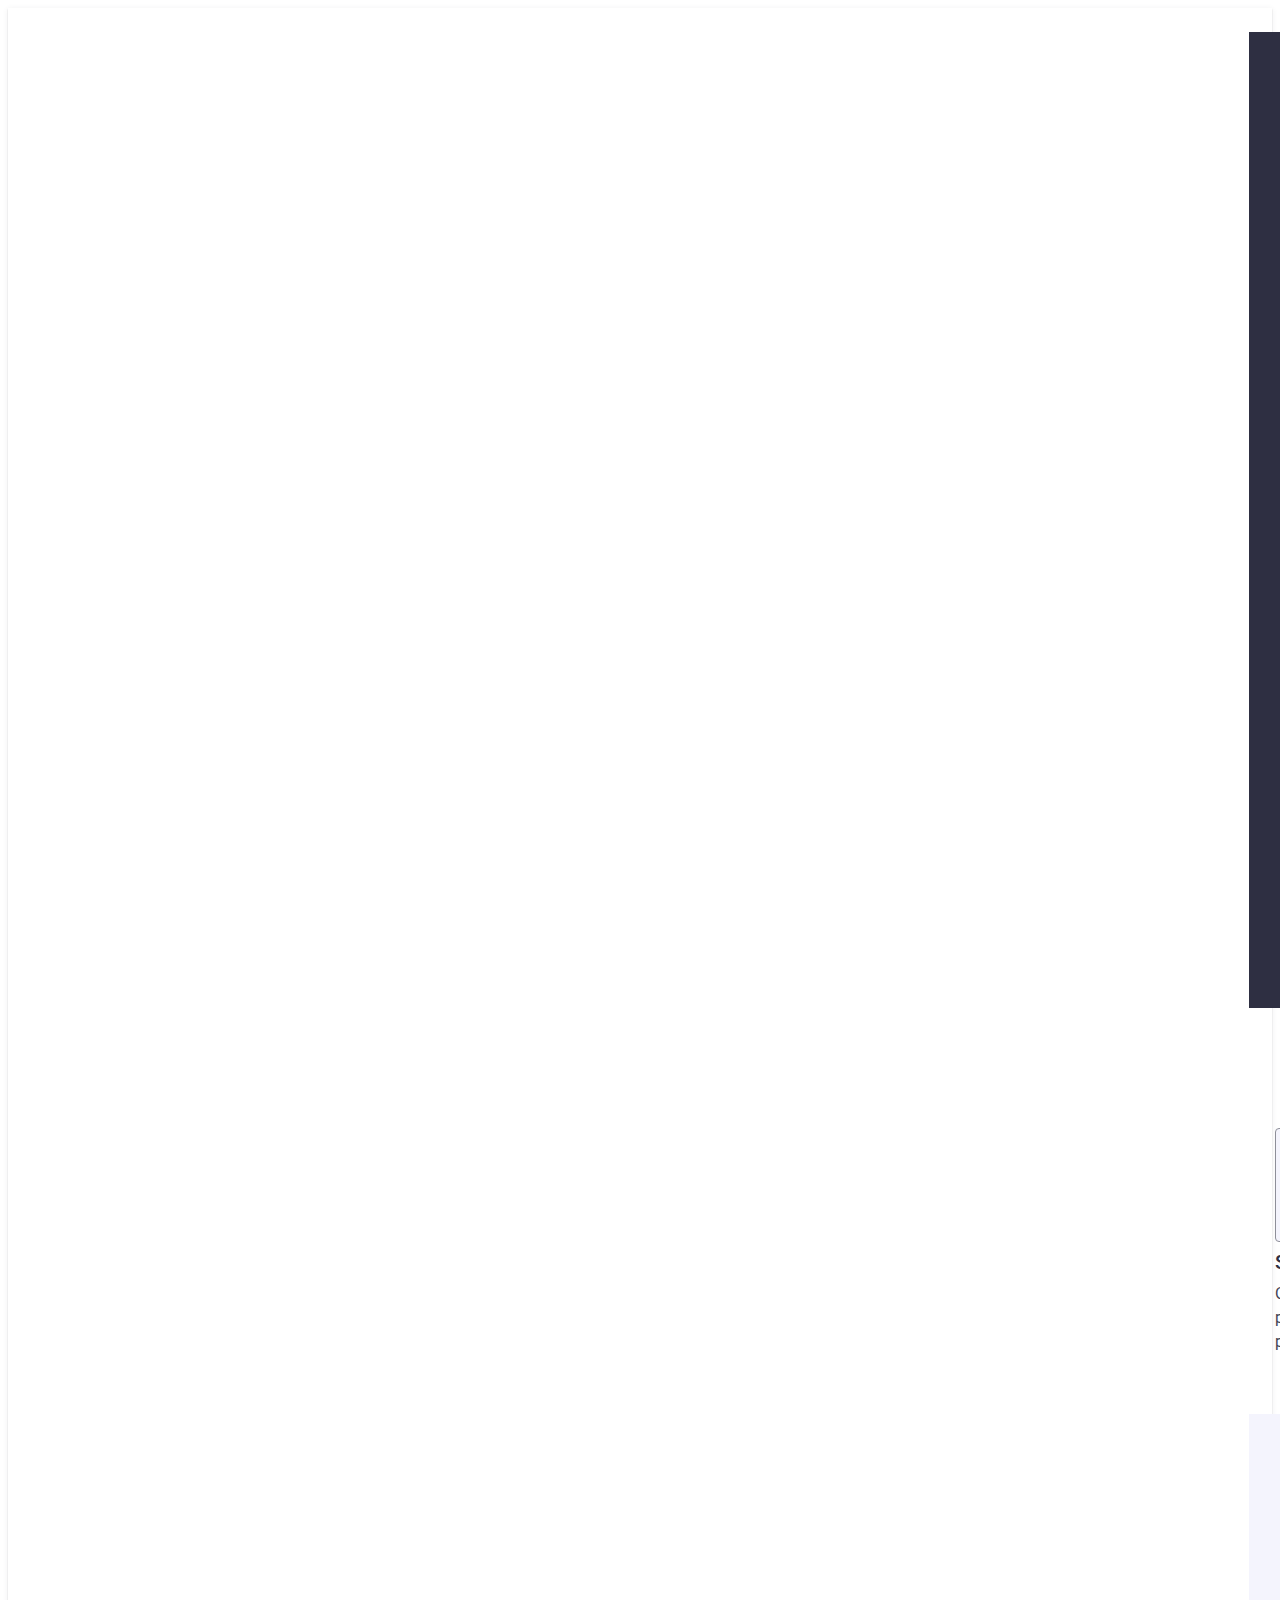
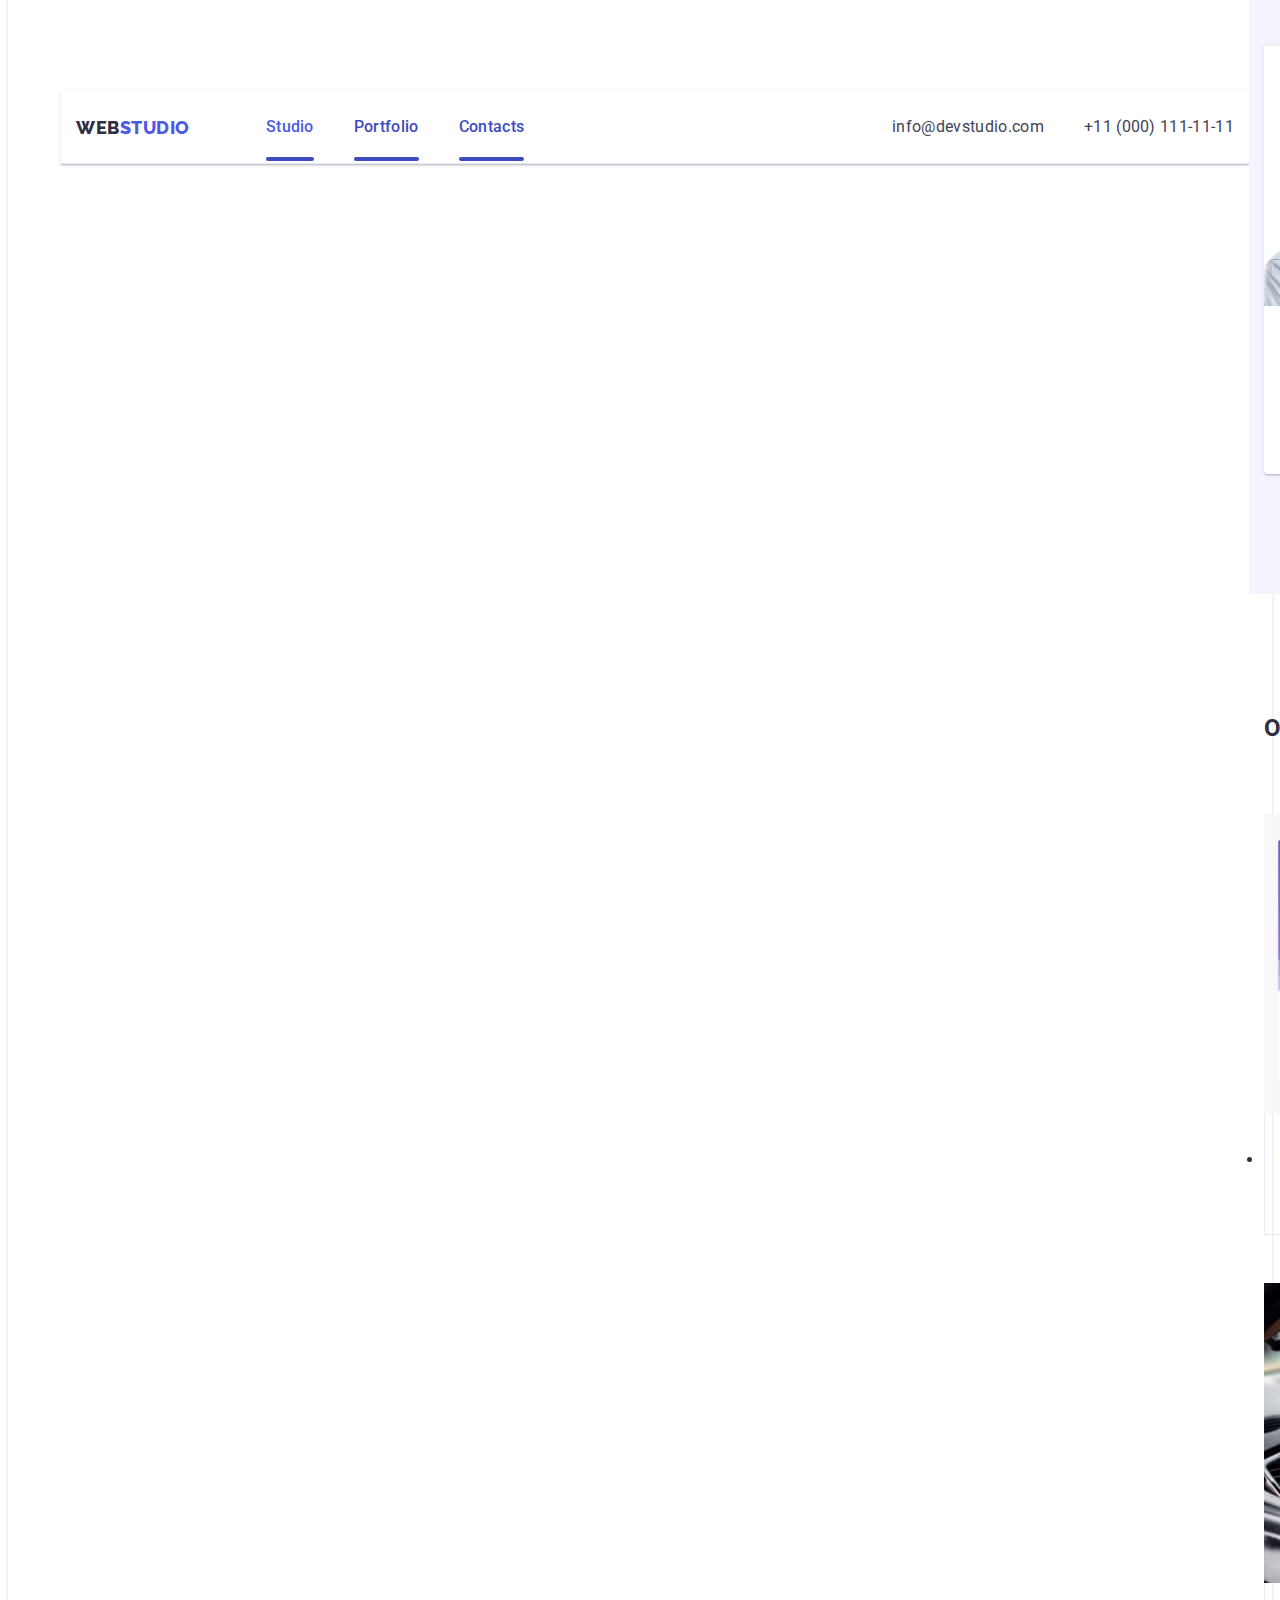
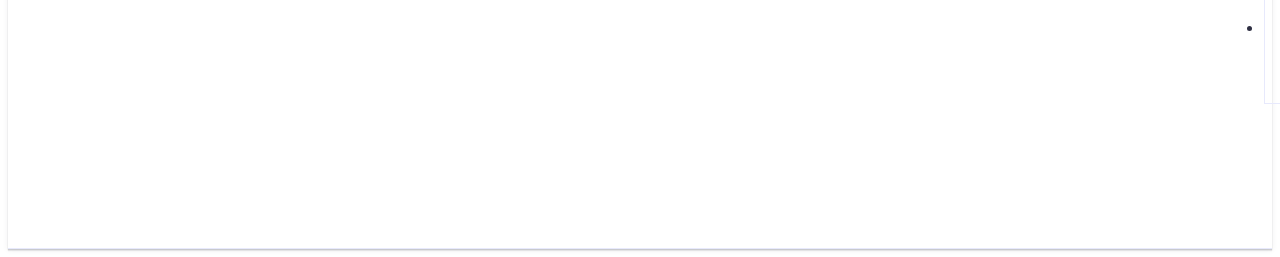
==== index.html @ 3243ede1 "hk" ====
<!-- @format -->

<!DOCTYPE html>
<html lang="en">
  <head>
    <meta charset="UTF-8" />
    <meta http-equiv="X-UA-Compatible" content="IE=edge" />
    <meta name="viewport" content="width=<device-width>, initial-scale=1.0" />
    <link rel="stylesheet" href="https://cdnjs.cloudflare.com/ajax/libs/modern-normalize/2.0.0/modern-normalize.min.css" integrity="sha512-4xo8blKMVCiXpTaLzQSLSw3KFOVPWhm/TRtuPVc4WG6kUgjH6J03IBuG7JZPkcWMxJ5huwaBpOpnwYElP/m6wg==" crossorigin="anonymous" referrerpolicy="no-referrer" />
    <link rel="stylesheet" href="./css/styles.css" />
    <title>WEBSTUDIO</title>
    <link rel="preconnect" href="https://fonts.googleapis.com" />
    <link rel="preconnect" href="https://fonts.gstatic.com" crossorigin />
    <link
      href="https://fonts.googleapis.com/css2?family=Raleway:wght@100;200;300;400;500;600;700;800;900&family=Roboto:wght@100;300;400;500;700;900&display=swap"
      rel="stylesheet"
    />
  </head>
  <body>
    <!-- header -->
    <header class="header">
      <div class="container header-container">
    <!-- header -->
    <header class="header">
      <div class="container header-container">
        <!--header list -->
        <nav class="header-navigation">
          <a class="logo link" href="./index.html">Web<span class="logo-web">Studio</span></a>
          <ul class="header-list list">
            <li class="header-list-point">
              <a class="header-link link current" href="./index.html">Studio</a>
            </li>
            <li>
              <a class="header-link link" href="./portfolio.html">Portfolio</a>
            </li>
            <li><a class="header-link link" href="">Contacts</a></li>
          </ul>
        </nav>
      <address class="header-adress">
        <ul class="header-address-list">
          <li><a class="header-contact-link link" href="mailto:info@devstudio.com">info@devstudio.com</a>
          </li>
          <li>
            <a class="header-contact-link link" href="tel:+110001111111"> +11 (000) 111-11-11 </a>
          </li>
        </ul>
      </address>
      </div>
    </header>

    <!-- main -->
    <main>
      <!--section title-->
      <section class="main-title">
        <div class="container">
          <h1 class="main-title-text">Effective Solutions for Your Business</h1>
          <button class="main-btn" type="button">Order Service</button>
        </div>
      </section>

      <!--section features-->
      <section class="features">
        <div class="container">
          <h2 class="visually-hidden">Features</h2>
          <ul class="features-list list">
            <li>
              <div class="feature-block">
                <svg class="feature-icon" width="64" height="64">
                  <use href="./images/icons.svg#icon-antenna"></use>
                </svg>
              </div>
              <h3 class="features-title">Strategy</h3>
              <p class="features-text">
                Our goal is to identify the business problem to walk away with
                the perfect and creative solution.
              </p>
            </li>
            <li>
              <div class="feature-block">
                <svg class="feature-icon" width="64" height="64">
                  <use href="./images/icons.svg#icon-clock"></use>
                </svg>
              </div>
              <h3 class="features-title">Punctuality</h3>
              <p class="features-text">
                Bring the key message to the brand's audience for the best price
                within the shortest possible time.
              </p>
            </li>
            <li>
              <div class="feature-block">
                <svg class="feature-icon" width="64" height="64">
                  <use href="./images/icons.svg#icon-diagram"></use>
                </svg>
              </div>
              <h3 class="features-title">Diligence</h3>
              <p class="features-text">
                Research and confirm brands that present the strongest digital
                growth opportunities and minimize risk.
              </p>
            </li>
            <li>
              <div class="feature-block">
                <svg class="feature-icon" width="64" height="64">
                  <use href="./images/icons.svg#icon-astronaut"></use>
                </svg>
              </div>
              <h3 class="features-title">Technologies</h3>
              <p class="features-text">
                Design practice focused on digital experiences. We bring forth a
                deep passion for problem-solving.
              </p>
            </li>
          </ul>
        </div>
      </section>

      <!--section team-->
      <section class="team">
        <div class="container">
          <h2 class="team-main-title">Our Team</h2>
          <ul class="team-list list">
            <li class="team-block">
              <img
                class="team-foto"
                src="./images/ourteam/markguerrero.jpg"
                alt="Mark Guerrero"
                width="264"
              />
              <div class="team-item">
                <h3 class="team-titel">Mark Guerrero</h3>
                <p class="team-text">Product Designer</p>
                <ul class="soc-list list">
                  <li class="soc-item ">
                    <a href="" class="soc-link link">
                      <svg class="soc-icon" width="16" height="16">
                        <use href="./images/icons.svg#icon-instagram"></use>
                      </svg>
                    </a>
                  </li>
                  <li class="soc-item ">
                    <a href="" class="soc-link link">
                      <svg class="soc-icon" width="16" height="16">
                        <use href="./images/icons.svg#icon-twitter"></use>
                      </svg>
                    </a>
                  </li>
                  <li class="soc-item ">
                    <a href="" class="soc-link link">
                      <svg class="soc-icon" width="16" height="16">
                        <use href="./images/icons.svg#icon-facebook"></use>
                      </svg>
                    </a>
                  </li>
                  <li class="soc-item ">
                    <a href="" class="soc-link link">
                      <svg class="soc-icon" width="16" height="16">
                        <use href="./images/icons.svg#icon-linkedin"></use>
                      </svg>
                    </a>
                  </li>
                </ul>
              </div>
            </li>
            <li class="team-block">
              <img
                class="team-foto"
                src="./images/ourteam/tomford.jpg"
                alt="Tom Ford"
                width="264"
              />
              <div class="team-item">
                <h3 class="team-titel">Tom Ford</h3>
                <p class="team-text">Frontend Developer</p>
                <ul class="soc-list list">
                  <li class="soc-item transition">
                    <a href="" class="soc-link link">
                      <svg class="soc-icon" width="16" height="16">
                        <use href="./images/icons.svg#icon-instagram"></use>
                      </svg>
                    </a>
                  </li>
                  <li class="soc-item transition">
                    <a href="" class="soc-link link">
                      <svg class="soc-icon" width="16" height="16">
                        <use href="./images/icons.svg#icon-twitter"></use>
                      </svg>
                    </a>
                  </li>
                  <li class="soc-item transition">
                    <a href="" class="soc-link link">
                      <svg class="soc-icon" width="16" height="16">
                        <use href="./images/icons.svg#icon-facebook"></use>
                      </svg>
                    </a>
                  </li>
                  <li class="soc-item transition">
                    <a href="" class="soc-link link">
                      <svg class="soc-icon" width="16" height="16">
                        <use href="./images/icons.svg#icon-linkedin"></use>
                      </svg>
                    </a>
                  </li>
                </ul>
              </div>
            </li>
            <li class="team-block">
              <img
                class="team-foto"
                src="./images/ourteam/camilagarcia.jpg"
                alt="Camila Garcia"
                width="264"
              />
              <div class="team-item">
                <h3 class="team-titel">Camila Garcia</h3>
                <p class="team-text">Marketing</p>
                <ul class="soc-list list">
                  <li class="soc-item transition">
                    <a href="" class="soc-link link">
                      <svg class="soc-icon" width="16" height="16">
                        <use href="./images/icons.svg#icon-instagram"></use>
                      </svg>
                    </a>
                  </li>
                  <li class="soc-item transition">
                    <a href="" class="soc-link link">
                      <svg class="soc-icon" width="16" height="16">
                        <use href="./images/icons.svg#icon-twitter"></use>
                      </svg>
                    </a>
                  </li>
                  <li class="soc-item transition">
                    <a href="" class="soc-link link">
                      <svg class="soc-icon" width="16" height="16">
                        <use href="./images/icons.svg#icon-facebook"></use>
                      </svg>
                    </a>
                  </li>
                  <li class="soc-item transition">
                    <a href="" class="soc-link link">
                      <svg class="soc-icon" width="16" height="16">
                        <use href="./images/icons.svg#icon-linkedin"></use>
                      </svg>
                    </a>
                  </li>
                </ul>
              </div>
            </li>
            <li class="team-block">
              <img
                class="team-foto"
                src="./images/ourteam/danielwilson.jpg"
                alt="Daniel Wilson"
                width="264"
              />
              <div class="team-item">
                <h3 class="team-titel">Daniel Wilson</h3>
                <p class="team-text">UI Designer</p>
                <ul class="soc-list list">
                  <li class="soc-item transition">
                    <a href="" class="soc-link link">
                      <svg class="soc-icon" width="16" height="16">
                        <use href="./images/icons.svg#icon-instagram"></use>
                      </svg>
                    </a>
                  </li>
                  <li class="soc-item transition">
                    <a href="" class="soc-link link">
                      <svg class="soc-icon" width="16" height="16">
                        <use href="./images/icons.svg#icon-twitter"></use>
                      </svg>
                    </a>
                  </li>
                  <li class="soc-item transition">
                    <a href="" class="soc-link link">
                      <svg class="soc-icon" width="16" height="16">
                        <use href="./images/icons.svg#icon-facebook"></use>
                      </svg>
                    </a>
                  </li>
                  <li class="soc-item transition">
                    <a href="" class="soc-link link">
                      <svg class="soc-icon" width="16" height="16">
                        <use href="./images/icons.svg#icon-linkedin"></use>
                      </svg>
                    </a>
                  </li>
                </ul>
              </div>
            </li>
          </ul>
        </div>
      </section>

      <!-- section portfolio -->
      <section class="portfolio">
        <div class="container">
          <h2 class="portfolio-main-title">Our Portfolio</h2>
          <ul class="portfolio-list">
            <li class="portfolio-list-point">
              <div class="portfolio-img-container">
                <img
                  class="portfolio-foto"
                  src="./images/portfolio/bankingapp.jpg"
                  alt="Bankingapp"
                  width="360"
                >
              </div>
              <div class="portfolio-container">             
                <h3 class="portfolio-titel">Banking App</h3>
                <p class="portfolio-text">App</p>
              </div>
            </li>
            <li class="portfolio-list-point">
              <img
                class="portfolio-foto"
                src="./images/portfolio/cashlesspayment.jpg"
                alt="Cashlesspayment"
                width="360"
              >
              <div class="portfolio-container">
                <h3 class="portfolio-titel">Cashless Payment</h3>
                <p class="portfolio-text">Marketing</p>
              </div>
            </li>
            <li class="portfolio-list-point">
              <img
                class="portfolio-foto"
                src="./images/portfolio/meditaionapp.jpg"
                alt="Meditaionapp"
                width="360"
              >
              <div class="portfolio-container">
                <h3 class="portfolio-titel">Meditation App</h3>
                <p class="portfolio-text">App</p>
              </div>
            </li>
            <li class="portfolio-list-point">
              <img
                class="portfolio-foto"
                src="./images/portfolio/taxiservice.jpg"
                alt="Taxiservice"
                width="360"
              >
              <div class="portfolio-container">
                <h3 class="portfolio-titel">Taxi Service</h3>
                <p class="portfolio-text">Marketing</p>
              </div>
            </li>
            <li class="portfolio-list-point">
              <img
                class="portfolio-foto"
                src="./images/portfolio/screenillustrations.jpg"
                alt="Screenillustrations"
                width="360"
              >
              <div class="portfolio-container">
                <h3 class="portfolio-titel">Screen Illustrations</h3>
                <p class="portfolio-text">Design</p>
              </div>
            </li>
            <li class="portfolio-list-point">
              <img
                class="portfolio-foto"
                src="./images/portfolio/onlinecourses.jpg"
                alt="Onlinecourses"
                width="360"
              >
              <div class="portfolio-container">
                <h3 class="portfolio-titel">Online Courses</h3>
                <p class="portfolio-text">Marketing</p>
              </div> 
            </li>
          </ul>
        </div>
      </section>
    </main>

    <!-- footer-->
    <footer class="footer">
      <div class="container footer-container-list">
        <div class="footer-container-logo">
         <a class="footer-logo link" href="./index.html"> Web<span class="logo-web-footer">Studio</span> </a>
          <p class="footer-text">
            Increase the flow of customers and sales for your business with
            digital marketing & growth solutions.
          </p>
        </div>
        <div class="footer-container-social">
          <p class="footer-soc-text">Social media</p>
          <ul class="footer-soc-list list">
            <li class="soc-item ">
              <a href="" class="footer-soc-link link">
                <svg class="soc-icon" width="24" height="24">
                  <use href="./images/icons.svg#icon-instagram"></use>
                </svg>
              </a>
            </li>
            <li class="soc-item ">
              <a href="" class="footer-soc-link link">
                <svg class="soc-icon" width="24" height="24">
                  <use href="./images/icons.svg#icon-twitter"></use>
                </svg>
              </a>
            </li>
            <li class="soc-item ">
              <a href="" class="footer-soc-link link">
                <svg class="soc-icon" width="24" height="24">
                  <use href="./images/icons.svg#icon-facebook"></use>
                </svg>
              </a>
            </li>
            <li class="soc-item ">
              <a href="" class="footer-soc-link link">
                <svg class="soc-icon" width="24" height="24">
                  <use href="./images/icons.svg#icon-linkedin"></use>
                </svg>
              </a>
            </li>
          </ul>
        </div>
      </div>
    </footer>
  </body>
</html>
---- css/styles.css ----
/** @format */

:root {
  --primary-brand-color: #4d5ae5;
  --dark-color: #2e2f42;
  --success-color: #31d0aa;
  --text-color: #434455;
  --subtle-text-color: #8e8f99;
  --accent-color: #e7e9fc;
  --light-color: #f4f4fd;
  --white-color: #ffffff;
  --pressed-state-color: #404bbf;
  --bg-gradient: linear-gradient(rgba(46, 47, 66, 0.7), rgba(46, 47, 66, 0.7));
  --footer-icon-gradient: linear-gradient(
    90deg,
    rgba(255, 255, 255, 0.1) 50%,
    rgba(255, 255, 255, 0.1) 100%
  );
}

/*
* {
  margin: 0;
  padding: 0;
  list-style: none;
  box-sizing: border-box;
}
*/

p,
h1,
h2,
h3,
h4,
h5,
h6 {
  margin: 0;
}

ul,
ol {
  margin: 0;
  padding-left: 0;
}

body {
  font-family: "Roboto", sans-serif;
  font-size: 16px;
  letter-spacing: 0.02em;
  color: var(--dark-color);
  background-color: var(--white-color);
}

.img {
  display: block;
  max-width: 100%;
  height: auto;
}

/*_________________________ visually-hidden _________*/

.visually-hidden {
  position: absolute;
  width: 1px;
  height: 1px;
  margin: -1px;
  border: 0;
  padding: 0;

  white-space: nowrap;
  clip-path: inset(100%);
  clip: rect(0 0 0 0);
  overflow: hidden;
}

/* _______________________ HEADER __________________________*/

.header {
  padding-top: 24px;
  padding-bottom: 24px;
  border-bottom: 1px solid var(--accent-color);
  box-shadow:0px 2px 1px rgba(46, 47, 66, 0.08), 0px 1px 1px rgba(46, 47, 66, 0.16), 0px 1px 6px rgba(46, 47, 66, 0.08); 
}

.header-container {
  display: flex;
  align-items: center;
}

.container {
  width: 1158px;
  padding-left: 15px;
  padding-right: 15px;
  margin: 0 auto;
}

.header-navigation {
  display: flex;
  align-items: center;
  margin-right: auto;
}

.header-list {
  display: flex;
  gap: 40px;
}

.header-list-point {
  position: relative; 
  color: #404bbf; 

}

.logo,
.logo-web {
  font-family: "Raleway", sans-serif;
  font-weight: 800;
  font-size: 18px;
  line-height: 1.33;
  letter-spacing: 0.03em;
  text-transform: uppercase;
  color: var(--dark-color);
}

.logo {
  margin-right: 76px;
}

.logo-web {
  color: var(--primary-brand-color);
}

.list {
  list-style: none;
}

.link {
  text-decoration: none;
}

.header-link {
  font-weight: 500;
  font-size: 16px;
  line-height: 1.5;
  cursor: pointer;
  letter-spacing: 0.02em;
  color: var(--dark-color);
  padding: 24px 0 24px;

  position: relative;
  color: #404bbf;
  transition: color 250ms cubic-bezier(0.4, 0, 0.2, 1);
}

.header-link::after {
  content: '';
  width: 100%;
  position: absolute;
  left: 0;
  bottom: -1px;
  height: 4px;
  background-color: #404bbf;
  border-radius: 2px;
}

.current {
  color: var(--primary-brand-color);
}

.header-link:hover,
.header-link:focus {
  color: #404bbf;
}

.header-adress {
  font-style: normal;
}

.header-address-list{
  list-style-type:none;
  display: flex;
  gap: 40px;
}

.header-contact-link {
  font-size: 16px;
  line-height: 1.5;
  letter-spacing: 0.02em;
  color: #434455;
  transition: color 250ms cubic-bezier(0.4, 0, 0.2, 1);
}

.header-contact-link:hover,
.header-contact-link:focus {
  color: #404bbf;
}

.header-mail {
  margin-right: 40px;
}

/* _______________________ MAIN __________________________*/
/*___________title______________*/
.main-title {
  padding-top: 188px;
  padding-bottom: 188px;
  background-color: var(--dark-color);
  background-image: var(--bg-gradient), url(../img/people_office_bg.jpg);
  background-repeat: no-repeat;
  background-position: center;
  background-size: cover;
  max-width: 1440px;
  height: 600px;
  margin: 0 auto;
  background-image: linear-gradient(rgba(46, 47, 66, 0.7), rgba(46, 47, 66, 0.7)), url(../images/img-name.jpeg);
}
/*
.main-title-items {
  text-align: center;
}
*/
.main-title-text {
  font-weight: 700;
  font-size: 56px;
  line-height: 1.07;
  text-align: center;
  letter-spacing: 0.02em;
  color: var(--white-color);
  margin: 0 auto;
  margin-bottom: 48px;
  width: 496px;
}

.main-btn {
  font-family: "Roboto";
  font-style: normal;
  font-weight: 500;
  font-size: 16px;
  line-height: calc(19 / 16);
  letter-spacing: 0.04em;
  color: var(--white-color);
  background-color: var(--primary-brand-color);
  /*width: 169px;
  height: 56px;
  */
  border: 1px solid var(--primary-brand-color);
  border-radius: 4px;
  cursor: pointer;
  box-shadow: 0px 4px 4px rgba(0, 0, 0, 0.15);
  text-align: center;
  padding-top: 16px;
  padding-bottom: 16px;
  padding-left: 32px;
  padding-right: 32px;
  display: block;
  margin: 0 auto;
  transition: background-color 250ms cubic-bezier(0.4, 0, 0.2, 1);
}

.main-btn:hover,
.main-btn:focus,
.main-btn:active {
  background-color: var(--pressed-state-color);
  border: 1px solid var(--pressed-state-color);
}

/*___________section features ______________*/

.features {
  padding-top: 120px;
  padding-bottom: 60px;
}

.features-list {
  display: flex;
  justify-content: center;
  align-items: center;
  gap: 24px;
}

.feature-block {
  width: 264px;
  height: 112px;
  background-color: var(--light-color);
  border-radius: 4px;
  margin-bottom: 8px;
  display: flex;
  justify-content: center;
  align-items: center;
  border: 1px solid #8e8f99;
}

.feature-icon {
  fill: var(--dark-color);
}

.test-icon {
  margin-top: 24px;
  margin-bottom: 100px;
}

.features-title {
  font-weight: 500;
  font-size: 20px;
  line-height: 1.2;
  letter-spacing: 0.02em;
  margin-bottom: 8px;
}

.features-text {
  line-height: 1.5;
  color: var(--text-color);
  max-width: 264px;
}

/*___________section whatwedo______________*/

.whatwedo {
  padding-top: 60px;
  padding-bottom: 120px;
}

.whatwedo-item {
  width: 360px;
  background: linear-gradient(
      0deg,
      rgba(77, 90, 229, 0.1),
      rgba(77, 90, 229, 0.1)
    ),
    url(2225.jpg);
  border: 1px solid var(--accent-color);
}

.whatwedo-list {
  display: flex;
  gap: 24px;
}

.whatwedo-titel {
  font-weight: 700;
  font-size: 36px;
  line-height: 1.11;
  text-align: center;
  letter-spacing: 0.02em;
  text-transform: capitalize;
  margin-bottom: 72px;
}
.whatwedo-foto {
  display: block;
  width: 360px;
  background-size: cover;
}

/*___________section team______________*/

.team {
  background-color: var(--light-color);
  padding-top: 120px;
  padding-bottom: 120px;
}

.team-list {
  display: flex;
  gap: 24px;
}

.team-main-title {
  font-weight: 700;
  font-size: 36px;
  line-height: 1.11;
  text-align: center;
  letter-spacing: 0.02em;
  text-transform: capitalize;
  margin-bottom: 72px;
}

.team-block {
  width: 264px;
  background: var(--white-color);
  box-shadow: 0px 1px 6px rgba(46, 47, 66, 0.08),
    0px 1px 1px rgba(46, 47, 66, 0.16), 0px 2px 1px rgba(46, 47, 66, 0.08);
  border-radius: 0px 0px 4px 4px;
}

.team-foto {
  display: block;
}

.team-item {
  padding-top: 32px;
  padding-bottom: 32px;
}

.team-titel {
  font-weight: 500;
  font-size: 20px;
  line-height: 1.2;
  text-align: center;
  letter-spacing: 0.02em;
  margin-bottom: 8px;
}

.team-text {
  line-height: 1.5;
  text-align: center;
  color: var(--text-color);
  margin-bottom: 8px;
}

.soc-list,
.footer-soc-list {
  display: flex;
  justify-content: center;
  gap: 24px;
}

.soc-item {
  width: 40px;
  height: 40px;
  transition: background-color 250ms cubic-bezier(0.4, 0, 0.2, 1);
}

.soc-link {
  width: 100%;
  height: 100%;
  background-color: var(--primary-brand-color);
  border-radius: 50%;
  display: flex;
  justify-content: center;
  align-items: center;
}

.footer-soc-link {
  width: 100%;
  height: 100%;
  background-color: #4d5ae5;
  border-radius: 50%;
  display: flex;
  justify-content: center;
  align-items: center;
}

.soc-link:hover,
.soc-link:focus {
  background-color: var(--pressed-state-color);
}

.soc-icon {
  fill: var(--light-color);
}

/*___________section customers ______________*/

.customers {
  padding-top: 130px;
  padding-bottom: 120px;
}

.customers-titel {
  font-weight: 700;
  font-size: 36px;
  line-height: 1.11;
  text-align: center;
  letter-spacing: 0.02em;
  margin-bottom: 72px;
}

.customers-list {
  display: flex;
  justify-content: center;
  gap: 24px;
}

.customers-block {
  width: 168px;
  height: 88px;
  border-radius: 4px;
  display: flex;
  justify-content: center;
  align-items: center;
}

.customers-link {
  width: 100%;
  height: 100%;
  border: 1px solid currentColor;
  border-radius: 4px;
  color: var(--subtle-text-color);
  display: flex;
  justify-content: center;
  align-items: center;
}

.customers-icon {
  fill: currentColor;
}

.customers-link:hover,
.customers-link:focus {
  border-color: var(--pressed-state-color);
  color: var(--pressed-state-color);
}

/* _______________________ FOOTER __________________________*/

.footer {
  background-color: var(--dark-color);
  padding-top: 100px;
  padding-bottom: 100px;
}
.footer-container-list {
  display: flex;
  align-items: baseline;
  margin-right: 120px;
  gap: 120px;
}

.footer-container-logo {
  margin-right: 120px;
}

.footer-logo {
  font-family: "Raleway", sans-serif;
  font-weight: 800;
  font-size: 18px;
  line-height: calc(21 / 18);
  letter-spacing: 0.03em;
  text-transform: uppercase;
  color: var(--light-color);
}

.footer-text {
  line-height: 1.5;
  color: var(--accent-color);
  max-width: 264px;
  margin-top: 16px;
}

.footer-soc-text {
  color: var(--white-color);
  font-weight: 500;
  line-height: 1.5;
  margin-bottom: 16px;
}
.footer-soc-list {
  gap: 16px;
}

.footer-soc-link {
  background: var(--footer-icon-gradient);
}

.footer-soc-link:hover,
.footer-soc-link:focus {
  background-color: #4d5ae5;
}

/*______________________________________PORTFOLIO_______________________*/

/*___________section buttons______________*/

.btn-list {
  display: flex;
  justify-content: center;
  gap: 24px;
  margin-bottom: 72px;
}

.portfolio-btn {
  font-family: "Roboto", sans-serif;
  font-style: normal;
  font-weight: 500;
  font-size: 16px;
  line-height: 1.5;
  text-align: center;
  letter-spacing: 0.04em;
  color: var(--primary-brand-color);
  background-color: var(--light-color);
  border: 1px solid var(--accent-color);
  border-radius: 4px;
  cursor: pointer;
  padding-top: 12px;
  padding-bottom: 12px;
  padding-left: 24px;
  padding-right: 24px;
}

.portfolio-btn:hover,
.portfolio-btn:focus,
.portfolio-btn:active {
  background-color: var(--pressed-state-color);
  color: var(--white-color);
  border: 1px solid var(--pressed-state-color);
  box-shadow: 0px 3px 1px rgba(0, 0, 0, 0.1), 0px 2px 1px rgba(0, 0, 0, 0.08),
    0px 2px 2px rgba(0, 0, 0, 0.12);
}

/*___________ section portfolio ______________*/
.portfolio {
  padding: 120px 0 120px 0;
}

.portfolio-main-title{
  margin-bottom: 72px;
}

.portfolio-list {
  display: flex;
  flex-wrap: wrap;
  column-gap: 24px;
  row-gap: 48px;
}

.portfolio-list-point:hover {
 box-shadow:0px 1px 6px rgba(46, 47, 66, 0.08), 0px 1px 1px rgba(46, 47, 66, 0.16), 0px 2px 1px rgba(46, 47, 66, 0.08);
}

.portfolio-list-point {
  width: calc((100% - 48px) / 3);
  transition: box-shadow 250ms cubic-bezier(0.4, 0, 0.2, 1); 
}

.portfolio-container {
  padding: 32px 16px;
  border: 1px solid #e7e9fc;
  border-top: none;
}

.portfolio-foto {
  display: block;
}

.portfolio-item {
  border: 1px solid var(--accent-color);
  padding-top: 32px;
  padding-bottom: 32px;
  padding-left: 16px;
  padding-right: 16px;
  border-top: 0;
}

.portfolio-titel {
  font-weight: 500;
  font-size: 20px;
  line-height: 1.2;
  letter-spacing: 0.02em;
  margin-bottom: 8px;
}

.portfolio-text {
  line-height: 1.5;
  color: var(--text-color);
} 

.portfolio-text:hover {
transform: translateY(0%);
}

.portfolio-img-container {
  position: relative; 
  overflow: hidden; 
}


/*_________________________ visually-hidden _________*/

.visually-hidden {
  position: absolute;
  width: 1px;
  height: 1px;
  margin: -1px;
  border: 0;
  padding: 0;

  white-space: nowrap;
  clip-path: inset(100%);
  clip: rect(0 0 0 0);
  overflow: hidden;
}
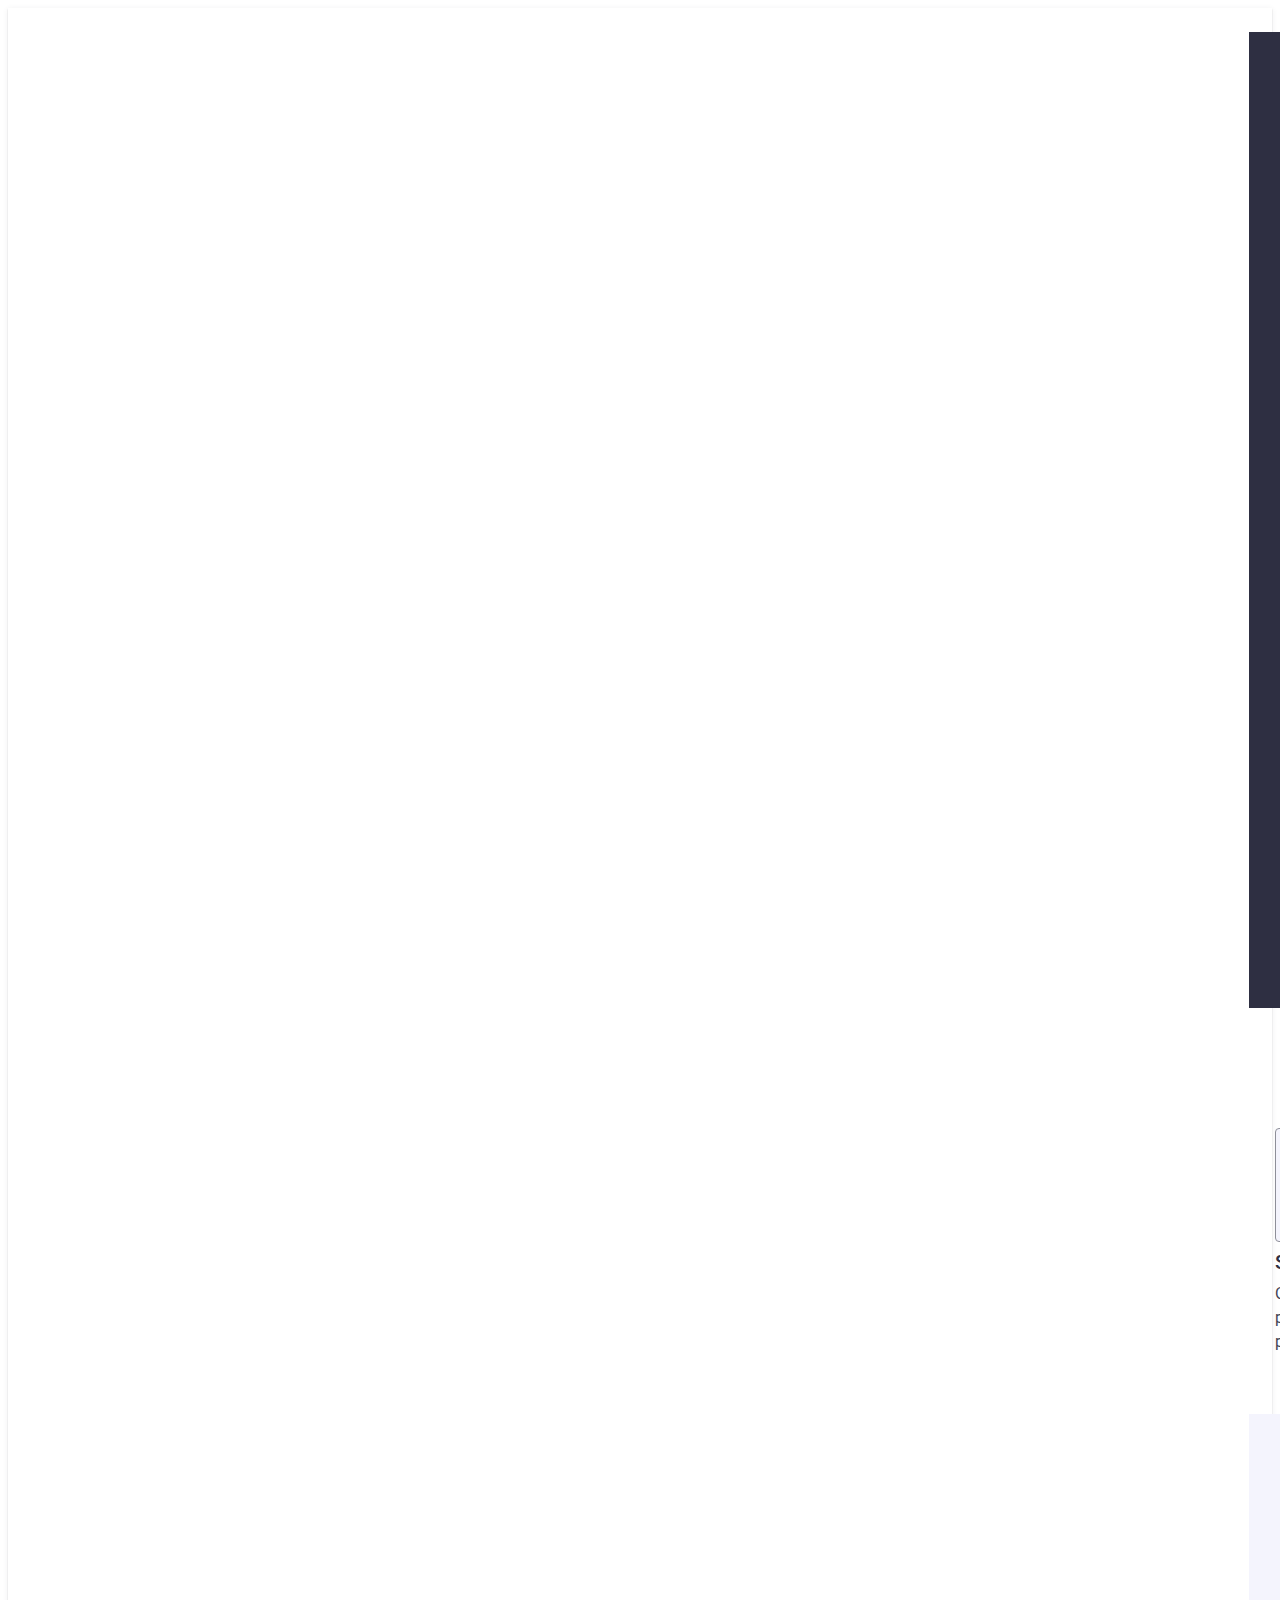
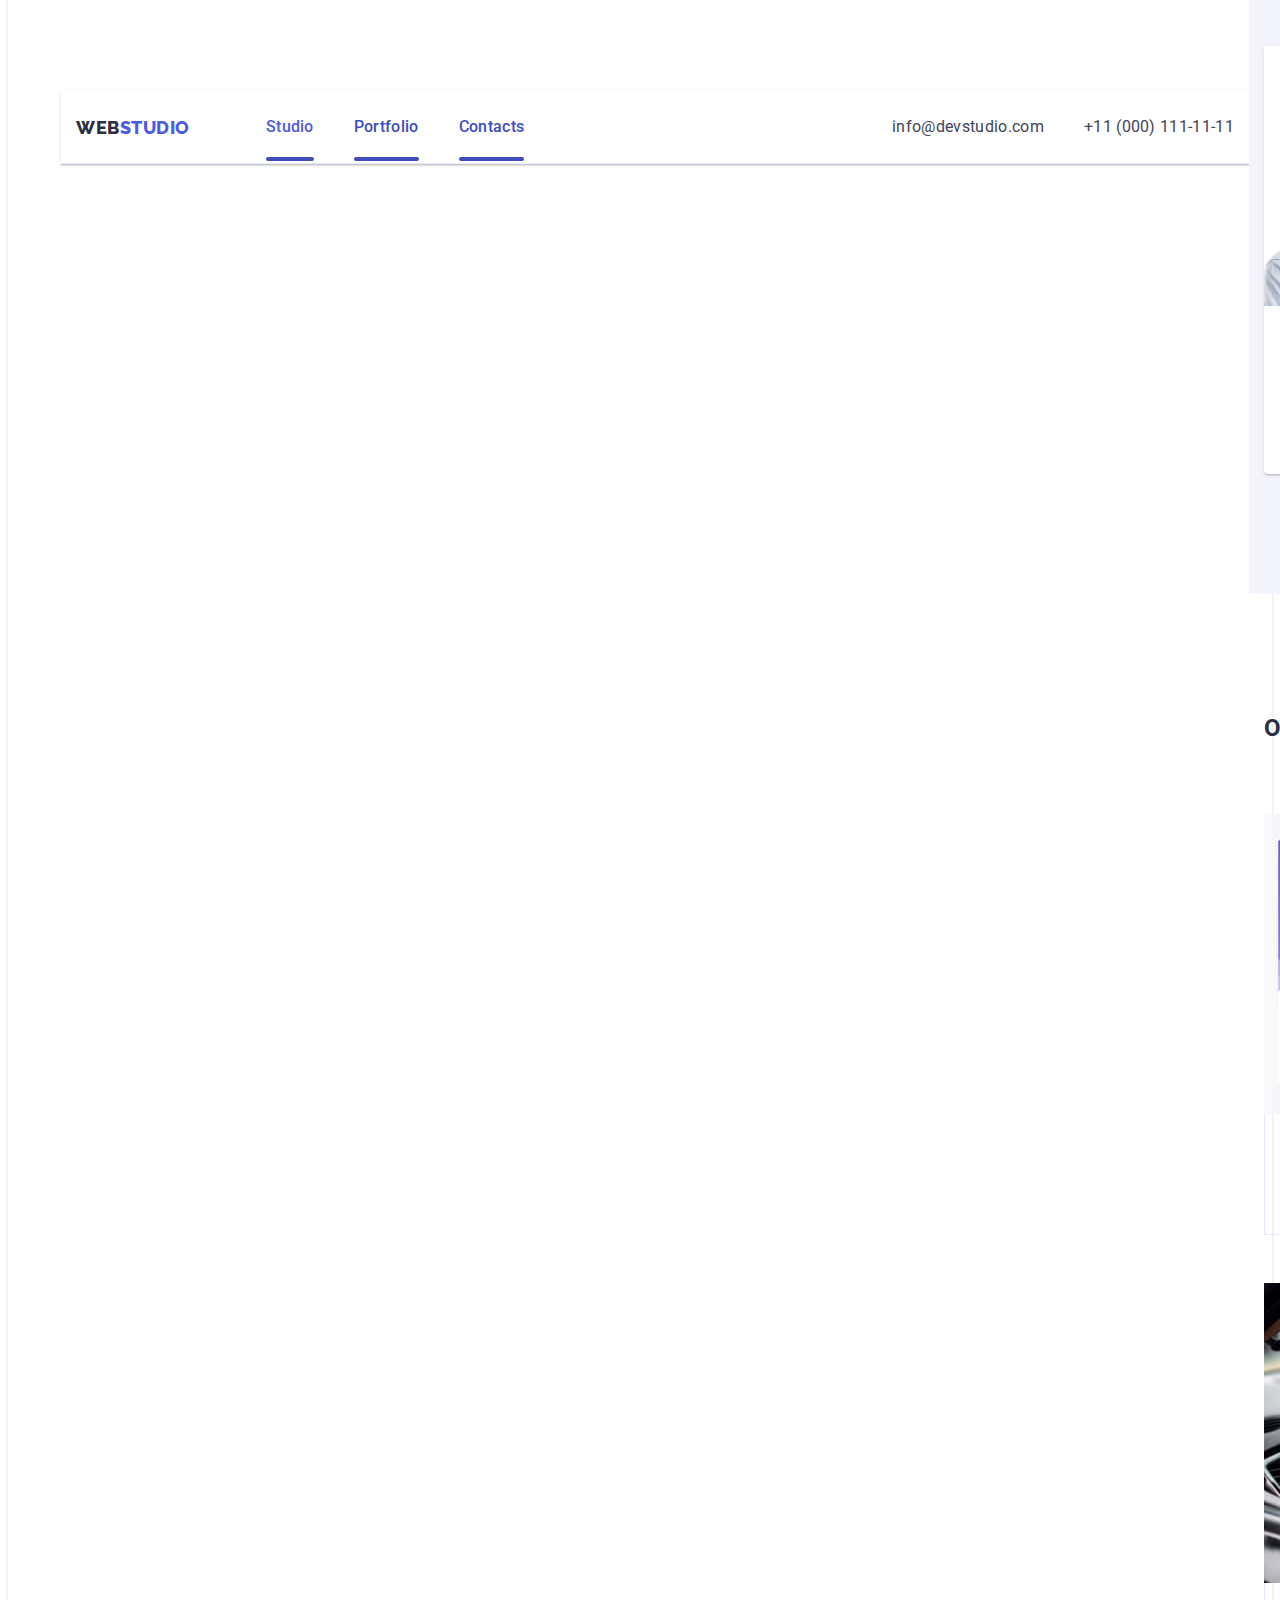
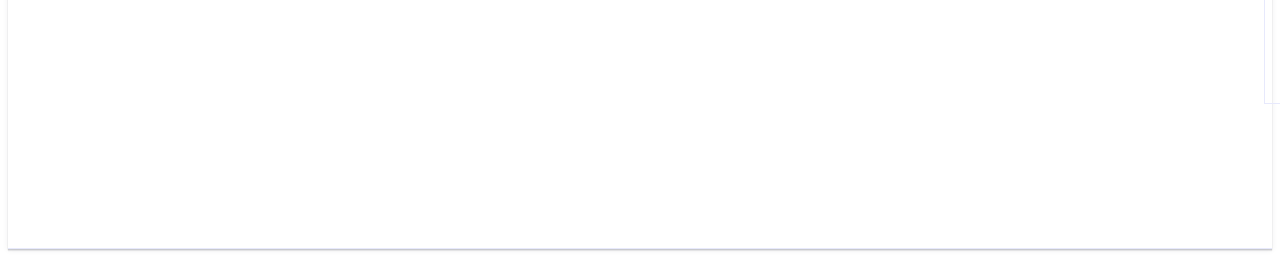
==== commit 9ce497f3: "vvyds" ====
--- a/index.html
+++ b/index.html
@@ -63,7 +63,7 @@
         <div class="container">
           <h2 class="visually-hidden">Features</h2>
           <ul class="features-list list">
-            <li>
+            <li  class="features-list-point">
               <div class="feature-block">
                 <svg class="feature-icon" width="64" height="64">
                   <use href="./images/icons.svg#icon-antenna"></use>
@@ -75,7 +75,7 @@
                 the perfect and creative solution.
               </p>
             </li>
-            <li>
+            <li  class="features-list-point">
               <div class="feature-block">
                 <svg class="feature-icon" width="64" height="64">
                   <use href="./images/icons.svg#icon-clock"></use>
@@ -87,7 +87,7 @@
                 within the shortest possible time.
               </p>
             </li>
-            <li>
+            <li  class="features-list-point">
               <div class="feature-block">
                 <svg class="feature-icon" width="64" height="64">
                   <use href="./images/icons.svg#icon-diagram"></use>
@@ -99,7 +99,7 @@
                 growth opportunities and minimize risk.
               </p>
             </li>
-            <li>
+            <li  class="features-list-point">
               <div class="feature-block">
                 <svg class="feature-icon" width="64" height="64">
                   <use href="./images/icons.svg#icon-astronaut"></use>
--- a/css/styles.css
+++ b/css/styles.css
@@ -547,12 +547,12 @@
 }
 
 .footer-soc-link {
-  background: var(--footer-icon-gradient);
+  background-color: #4d5ae5;
 }
 
 .footer-soc-link:hover,
 .footer-soc-link:focus {
-  background-color: #4d5ae5;
+  background-color: #31d0aa;
 }
 
 /*______________________________________PORTFOLIO_______________________*/
@@ -618,6 +618,7 @@
 .portfolio-list-point {
   width: calc((100% - 48px) / 3);
   transition: box-shadow 250ms cubic-bezier(0.4, 0, 0.2, 1); 
+  list-style-type: none;
 }
 
 .portfolio-container {
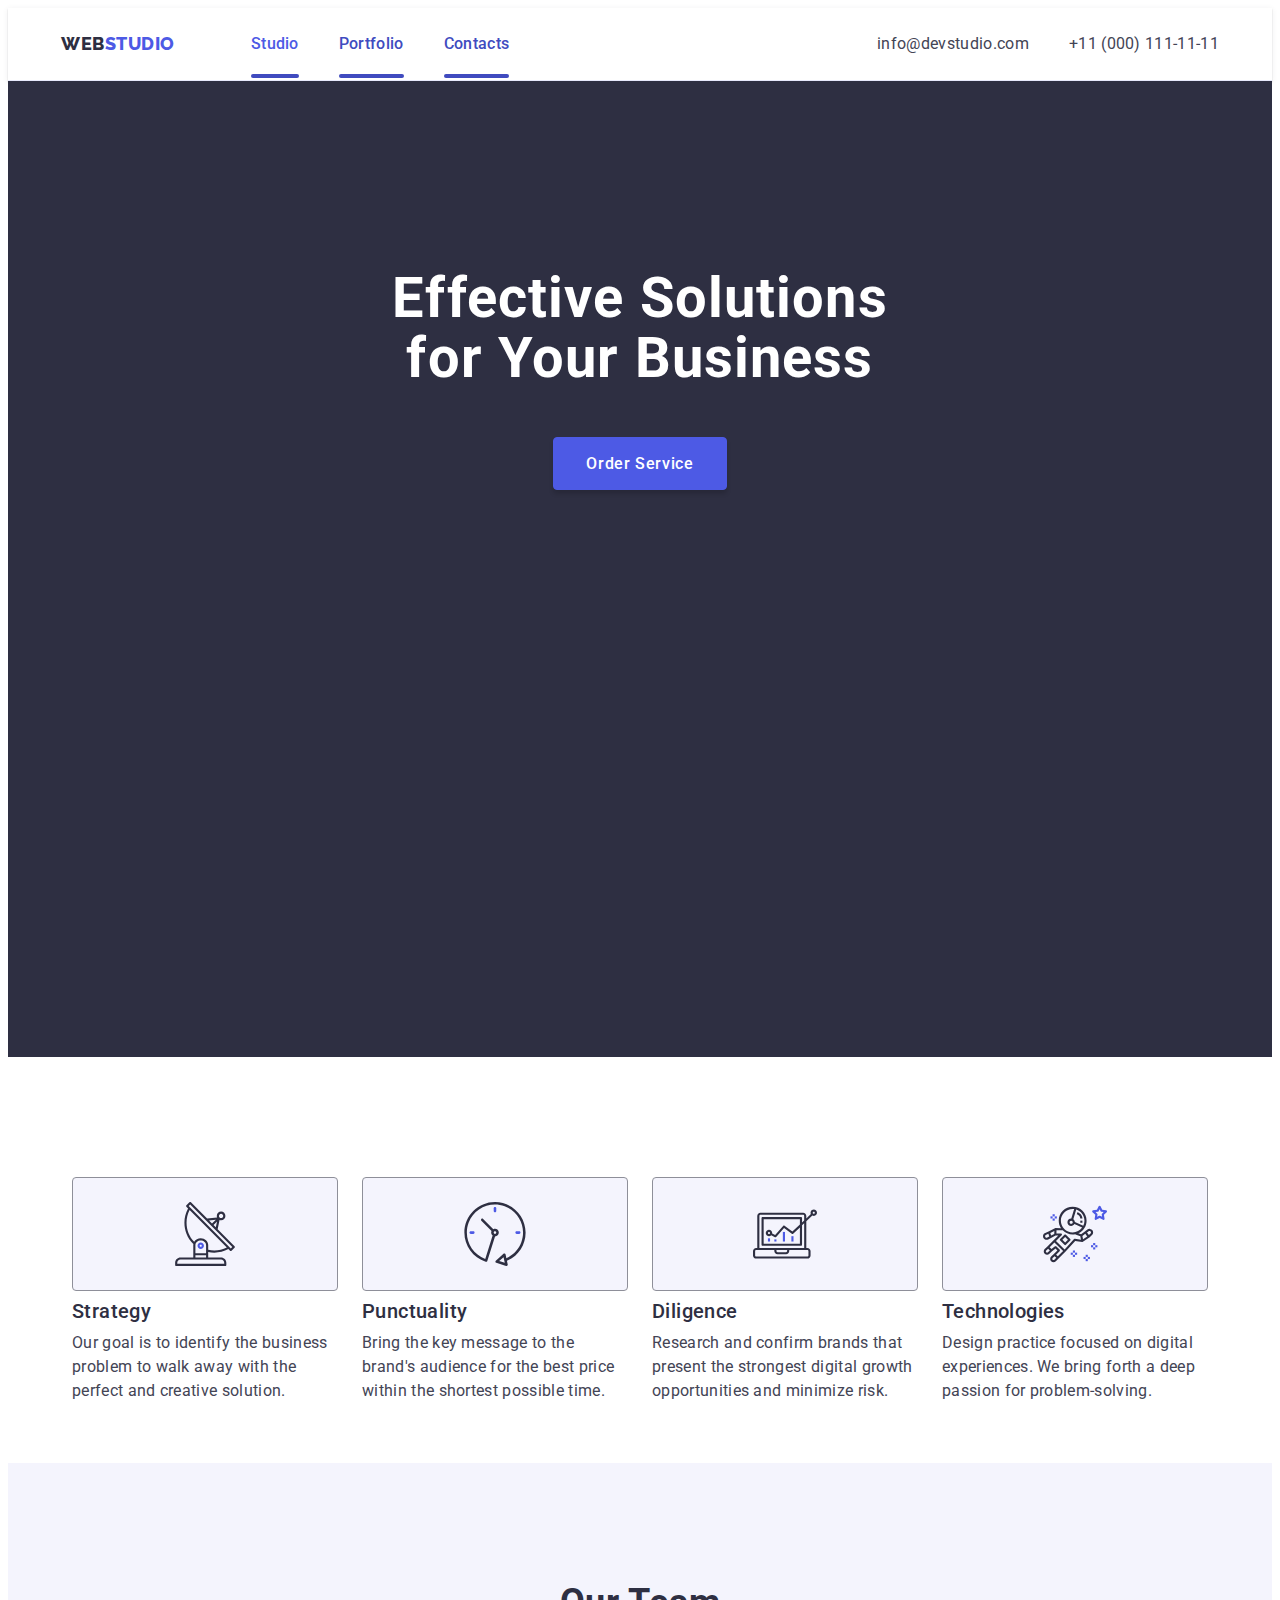
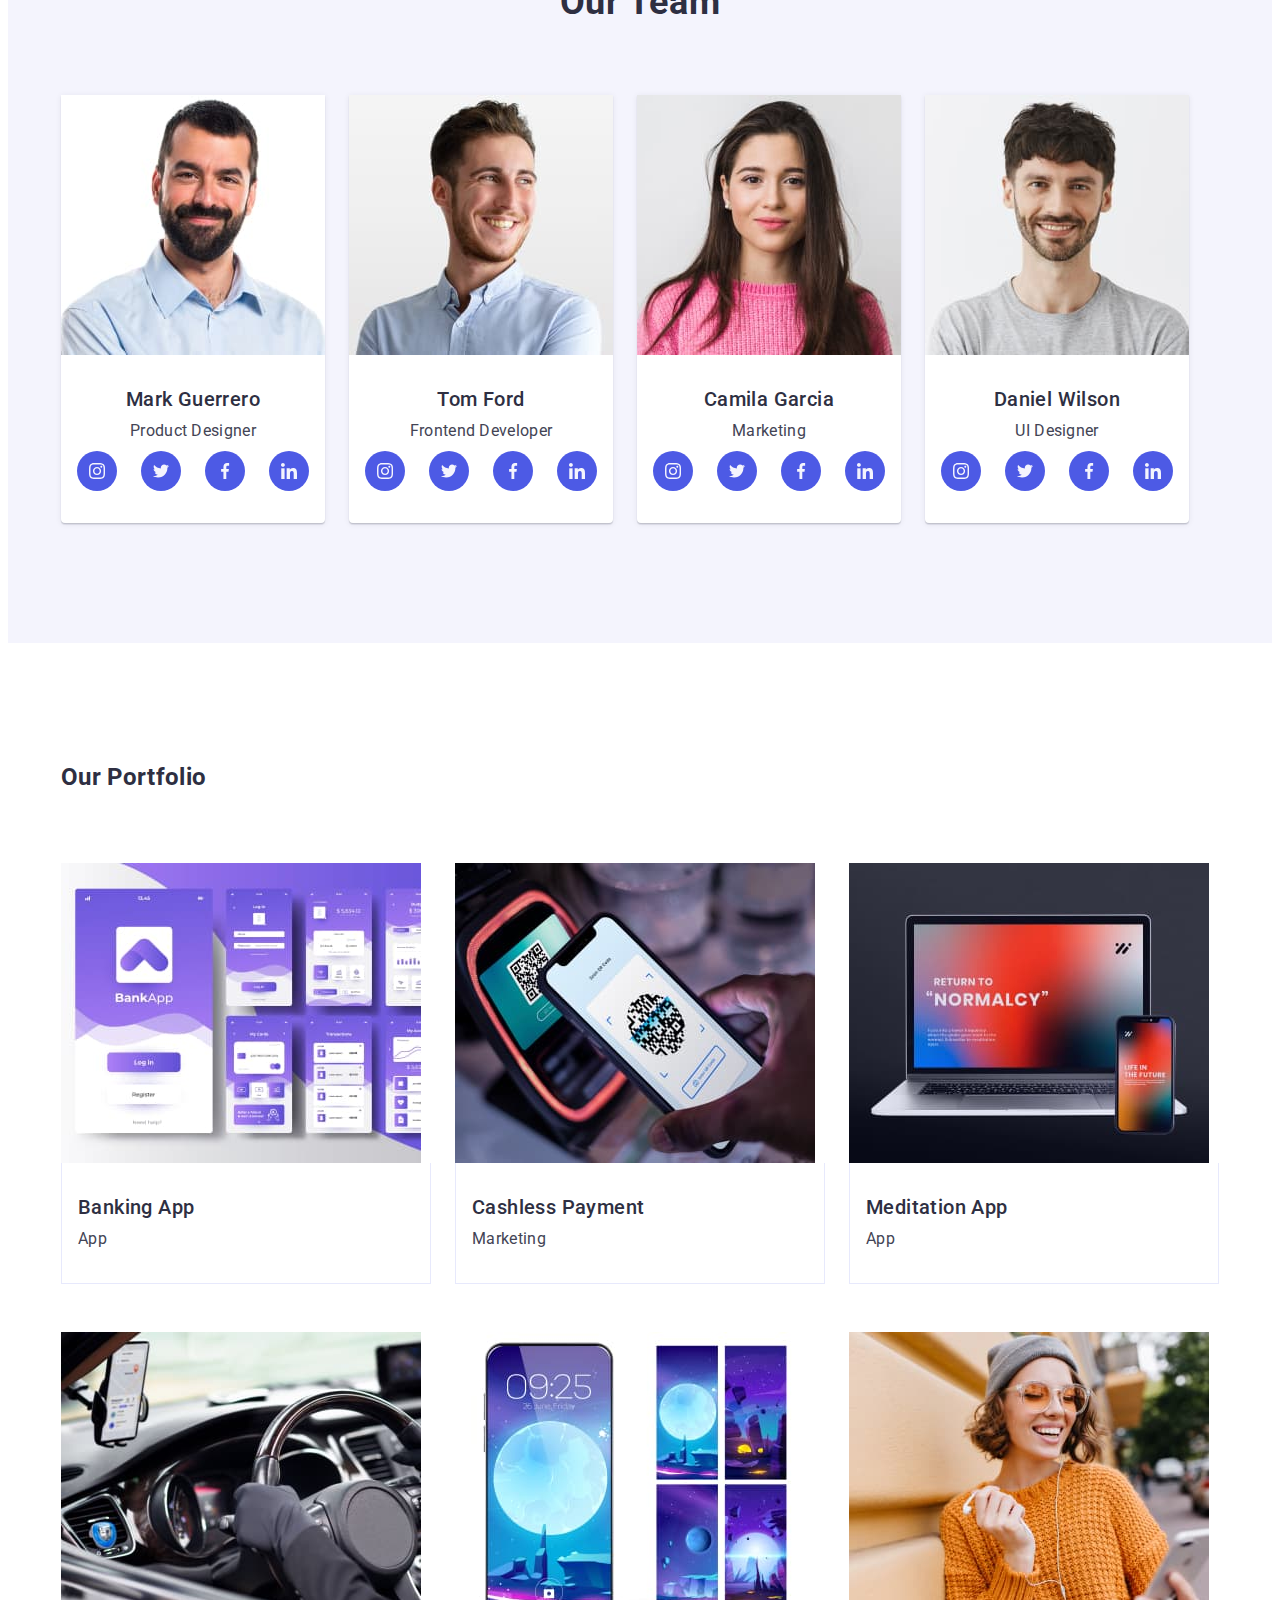
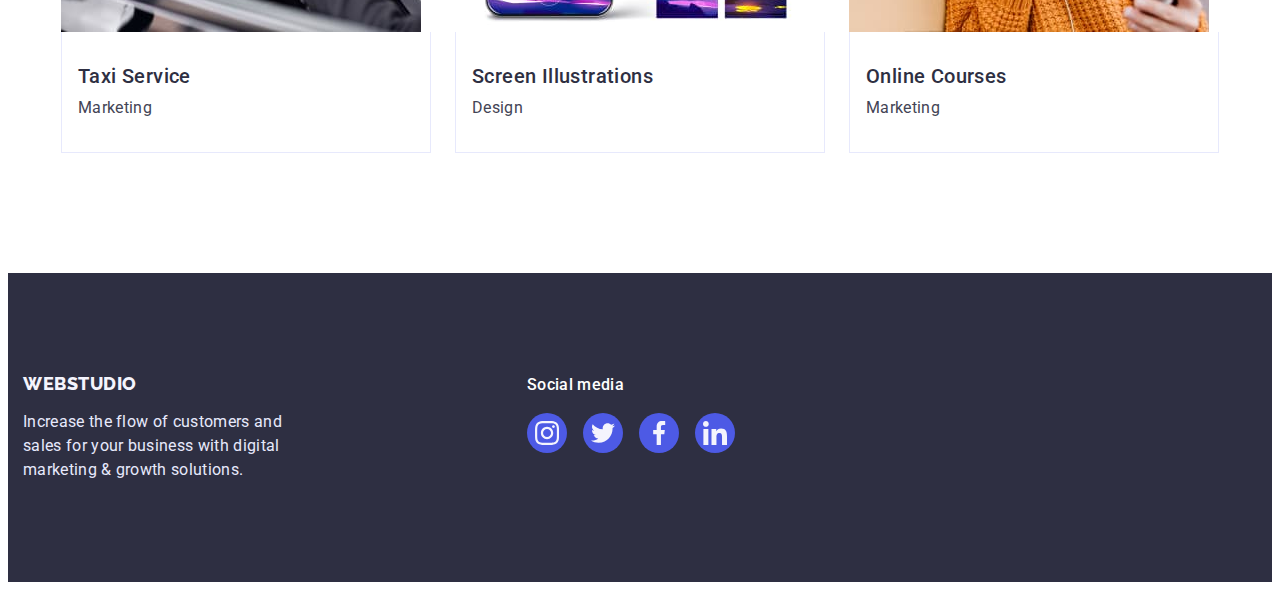
==== commit 8a0e361e: "yxbf" ====
--- a/index.html
+++ b/index.html
@@ -17,9 +17,7 @@
     />
   </head>
   <body>
-    <!-- header -->
-    <header class="header">
-      <div class="container header-container">
+
     <!-- header -->
     <header class="header">
       <div class="container header-container">
@@ -30,10 +28,11 @@
             <li class="header-list-point">
               <a class="header-link link current" href="./index.html">Studio</a>
             </li>
-            <li>
+            <li class="header-list-point">
               <a class="header-link link" href="./portfolio.html">Portfolio</a>
             </li>
-            <li><a class="header-link link" href="">Contacts</a></li>
+            <li class="header-list-point">
+              <a class="header-link link" href="">Contacts</a></li>
           </ul>
         </nav>
       <address class="header-adress">
--- a/css/styles.css
+++ b/css/styles.css
@@ -107,8 +107,6 @@
 
 .header-list-point {
   position: relative; 
-  color: #404bbf; 
-
 }
 
 .logo,
@@ -139,6 +137,7 @@
 }
 
 .header-link {
+  color: #404bbf;
   font-weight: 500;
   font-size: 16px;
   line-height: 1.5;
@@ -146,7 +145,6 @@
   letter-spacing: 0.02em;
   color: var(--dark-color);
   padding: 24px 0 24px;
-
   position: relative;
   color: #404bbf;
   transition: color 250ms cubic-bezier(0.4, 0, 0.2, 1);
@@ -417,7 +415,6 @@
 .soc-item {
   width: 40px;
   height: 40px;
-  transition: background-color 250ms cubic-bezier(0.4, 0, 0.2, 1);
 }
 
 .soc-link {
@@ -428,6 +425,7 @@
   display: flex;
   justify-content: center;
   align-items: center;
+  transition: background-color 250ms cubic-bezier(0.4, 0, 0.2, 1);  
 }
 
 .footer-soc-link {
@@ -438,6 +436,7 @@
   display: flex;
   justify-content: center;
   align-items: center;
+  transition: background-color 250ms cubic-bezier(0.4, 0, 0.2, 1);
 }
 
 .soc-link:hover,
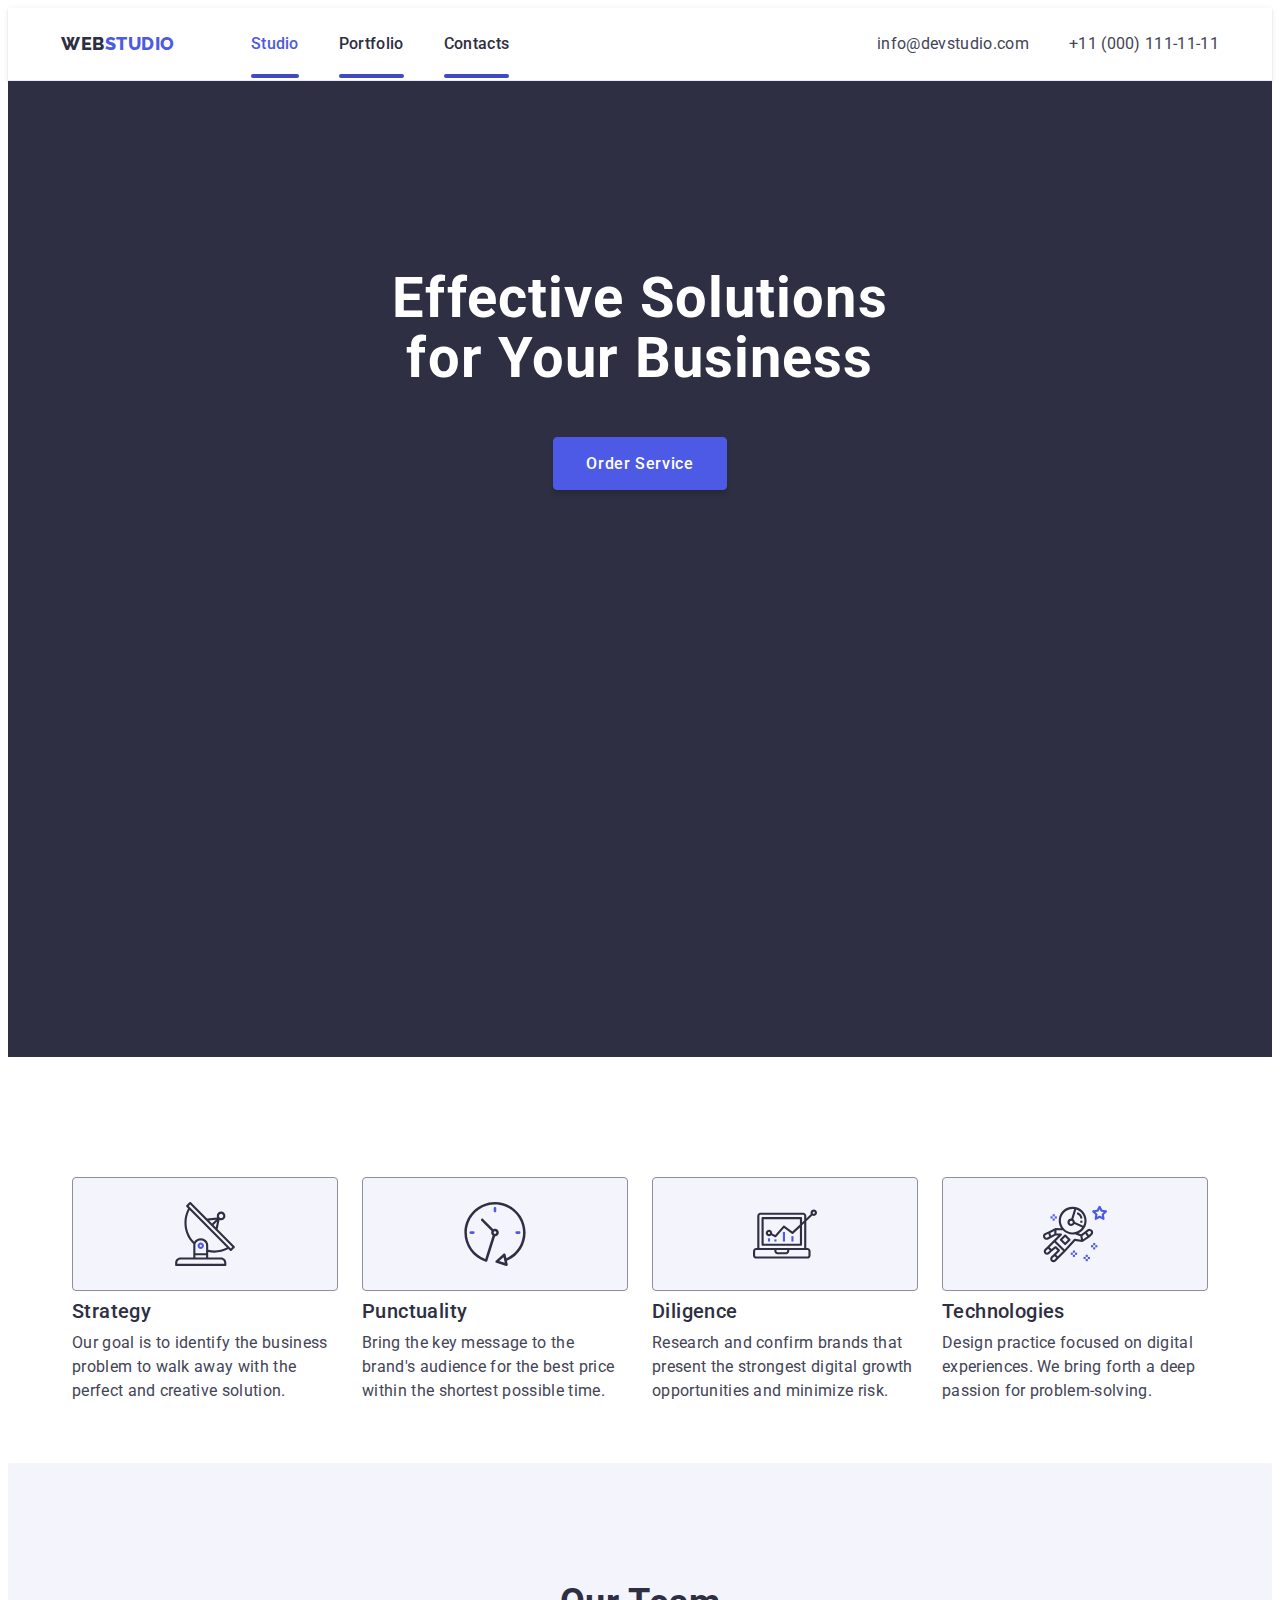
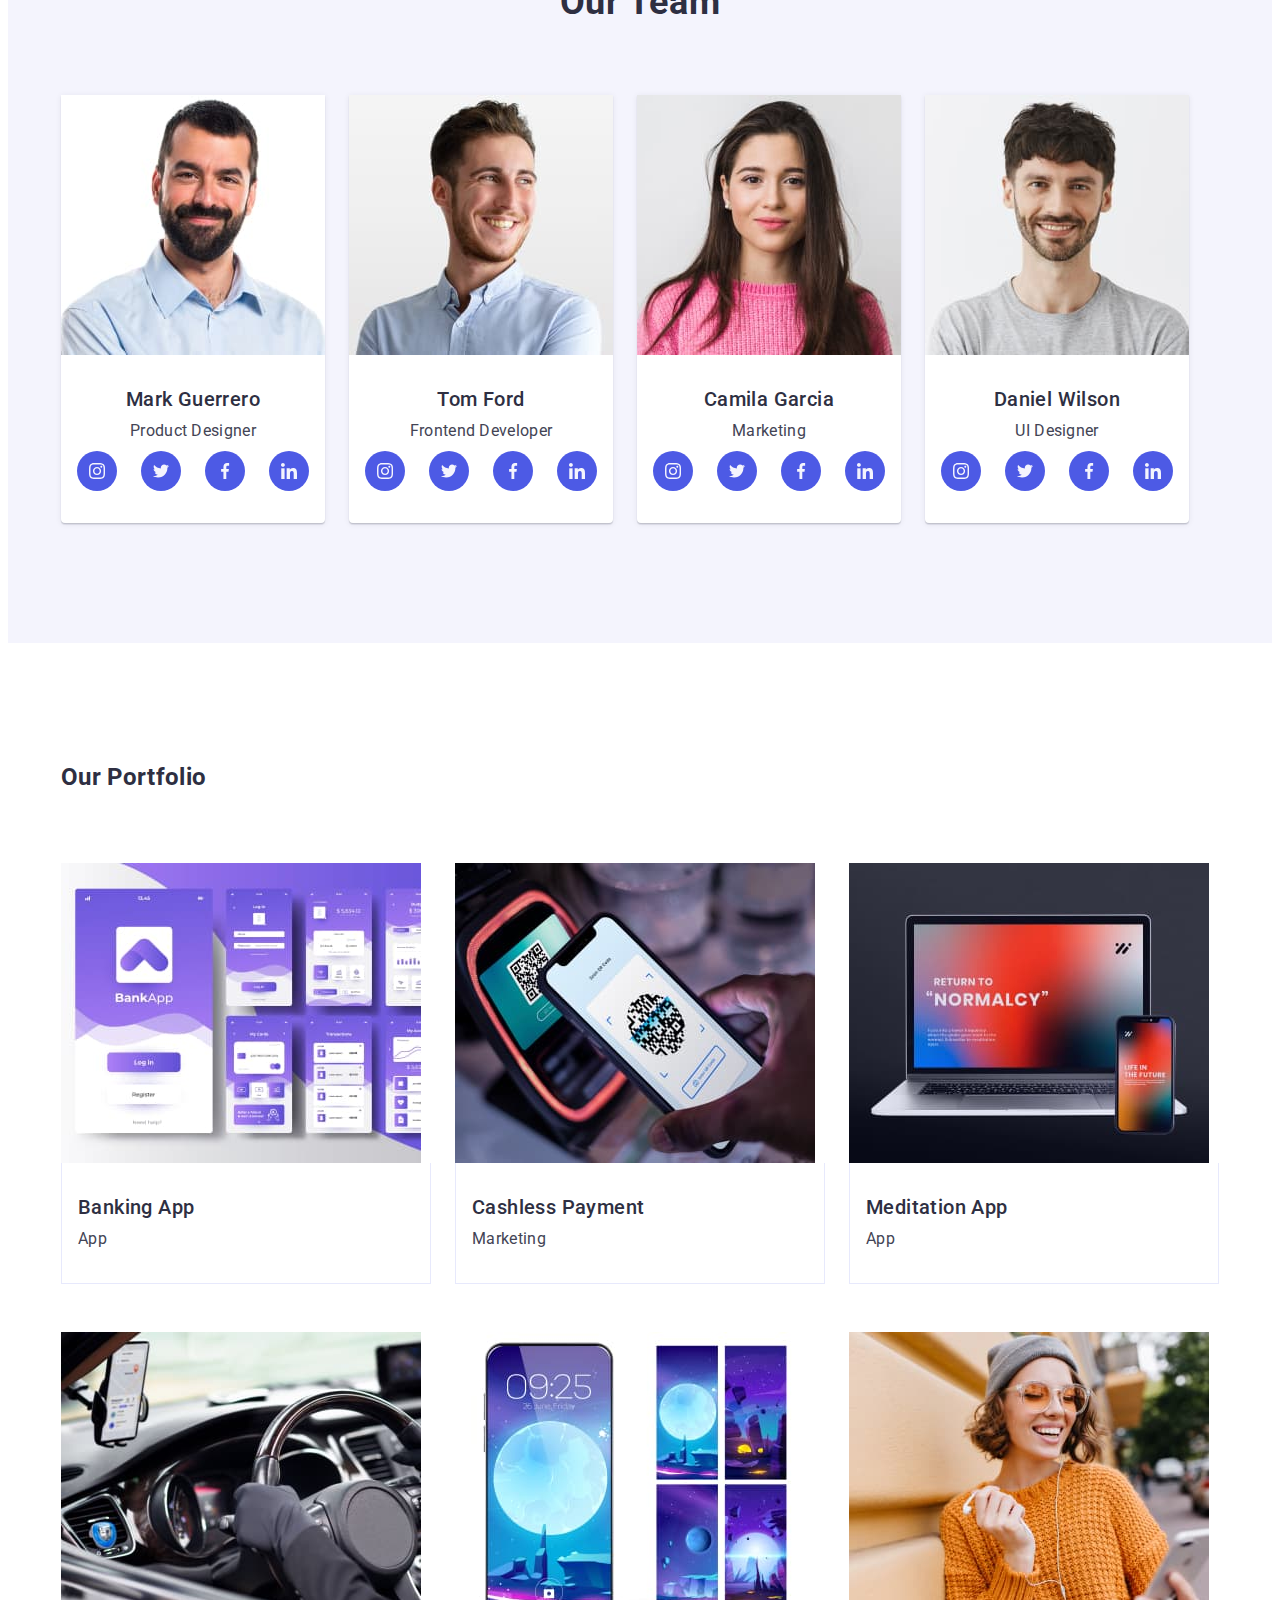
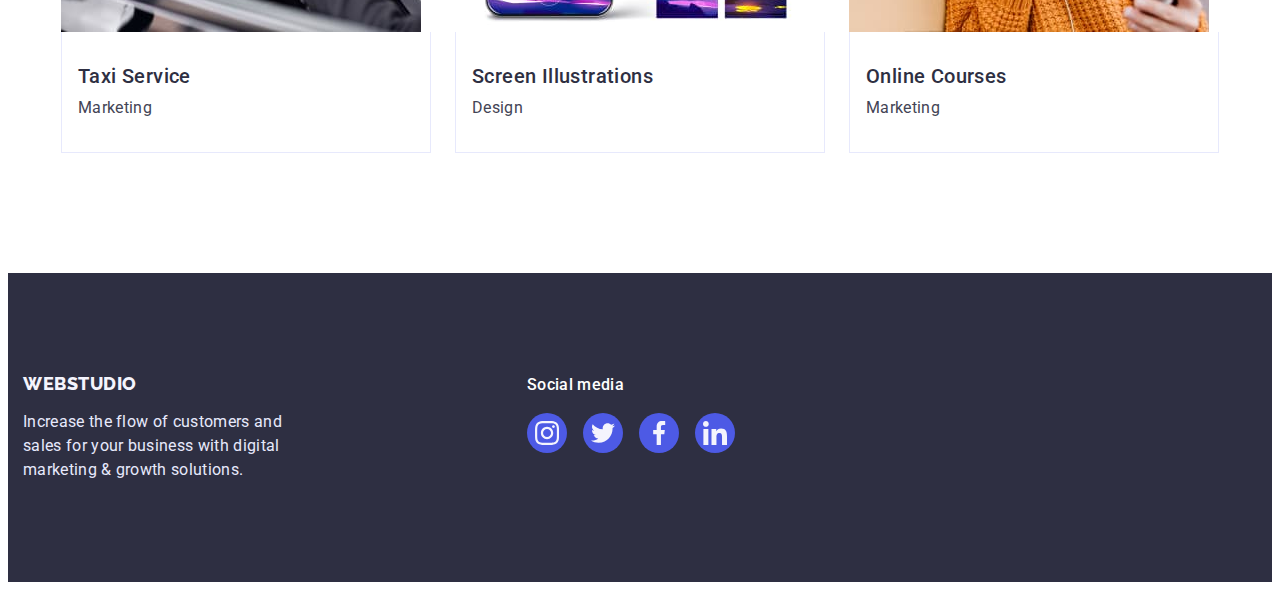
==== commit 693e7a98: "fourth section fixed" ====
--- a/index.html
+++ b/index.html
@@ -304,6 +304,7 @@
                   alt="Bankingapp"
                   width="360"
                 >
+                <p class="portfolio-img-container-text">14 Stylish and User-Friendly App Design Concepts · Task Manager App · Calorie Tracker App · Exotic Fruit Ecommerce App · Cloud Storage App</p>
               </div>
               <div class="portfolio-container">             
                 <h3 class="portfolio-titel">Banking App</h3>
@@ -311,60 +312,75 @@
               </div>
             </li>
             <li class="portfolio-list-point">
+              <div class="portfolio-img-container">
               <img
                 class="portfolio-foto"
                 src="./images/portfolio/cashlesspayment.jpg"
                 alt="Cashlesspayment"
                 width="360"
               >
+                <p class="portfolio-img-container-text">14 Stylish and User-Friendly App Design Concepts · Task Manager App · Calorie Tracker App · Exotic Fruit Ecommerce App · Cloud Storage App</p>
+              </div>
               <div class="portfolio-container">
                 <h3 class="portfolio-titel">Cashless Payment</h3>
                 <p class="portfolio-text">Marketing</p>
               </div>
             </li>
             <li class="portfolio-list-point">
+              <div class="portfolio-img-container">
               <img
                 class="portfolio-foto"
                 src="./images/portfolio/meditaionapp.jpg"
                 alt="Meditaionapp"
                 width="360"
               >
+                <p class="portfolio-img-container-text">14 Stylish and User-Friendly App Design Concepts · Task Manager App · Calorie Tracker App · Exotic Fruit Ecommerce App · Cloud Storage App</p>
+              </div>
               <div class="portfolio-container">
                 <h3 class="portfolio-titel">Meditation App</h3>
                 <p class="portfolio-text">App</p>
               </div>
             </li>
             <li class="portfolio-list-point">
+              <div class="portfolio-img-container">
               <img
                 class="portfolio-foto"
                 src="./images/portfolio/taxiservice.jpg"
                 alt="Taxiservice"
                 width="360"
               >
+                <p class="portfolio-img-container-text">14 Stylish and User-Friendly App Design Concepts · Task Manager App · Calorie Tracker App · Exotic Fruit Ecommerce App · Cloud Storage App</p>
+              </div>
               <div class="portfolio-container">
                 <h3 class="portfolio-titel">Taxi Service</h3>
                 <p class="portfolio-text">Marketing</p>
               </div>
             </li>
             <li class="portfolio-list-point">
+              <div class="portfolio-img-container">
               <img
                 class="portfolio-foto"
                 src="./images/portfolio/screenillustrations.jpg"
                 alt="Screenillustrations"
                 width="360"
               >
+                <p class="portfolio-img-container-text">14 Stylish and User-Friendly App Design Concepts · Task Manager App · Calorie Tracker App · Exotic Fruit Ecommerce App · Cloud Storage App</p>
+              </div>
               <div class="portfolio-container">
                 <h3 class="portfolio-titel">Screen Illustrations</h3>
                 <p class="portfolio-text">Design</p>
               </div>
             </li>
             <li class="portfolio-list-point">
+              <div class="portfolio-img-container">
               <img
                 class="portfolio-foto"
                 src="./images/portfolio/onlinecourses.jpg"
                 alt="Onlinecourses"
                 width="360"
               >
+                <p class="portfolio-img-container-text">14 Stylish and User-Friendly App Design Concepts · Task Manager App · Calorie Tracker App · Exotic Fruit Ecommerce App · Cloud Storage App</p>
+              </div>
               <div class="portfolio-container">
                 <h3 class="portfolio-titel">Online Courses</h3>
                 <p class="portfolio-text">Marketing</p>
--- a/css/styles.css
+++ b/css/styles.css
@@ -146,7 +146,6 @@
   color: var(--dark-color);
   padding: 24px 0 24px;
   position: relative;
-  color: #404bbf;
   transition: color 250ms cubic-bezier(0.4, 0, 0.2, 1);
 }
 
@@ -425,7 +424,7 @@
   display: flex;
   justify-content: center;
   align-items: center;
-  transition: background-color 250ms cubic-bezier(0.4, 0, 0.2, 1);  
+  transition: background-color 250ms cubic-bezier(0.4, 0, 0.2, 1);
 }
 
 .footer-soc-link {
@@ -610,8 +609,8 @@
   row-gap: 48px;
 }
 
-.portfolio-list-point:hover {
- box-shadow:0px 1px 6px rgba(46, 47, 66, 0.08), 0px 1px 1px rgba(46, 47, 66, 0.16), 0px 2px 1px rgba(46, 47, 66, 0.08);
+.portfolio-list-point:hover .portfolio-container p {
+    transform: translateY(0%);
 }
 
 .portfolio-list-point {
@@ -661,6 +660,22 @@
   overflow: hidden; 
 }
 
+.portfolio-img-container-text{
+  position: absolute;
+  top: 0;
+  font-size: 16px; 
+  line-height: 1.5;
+  letter-spacing: 0.02em;
+  color: #f4f4fd;
+  padding: 40px 32px;
+  background-color: #4d5ae5;
+  height: 100%; 
+  width: 100%;
+  transform: translateY(100%);
+  transition: transform 250ms cubic-bezier(0.4, 0, 0.2, 1);
+  
+}
+
 
 /*_________________________ visually-hidden _________*/
 
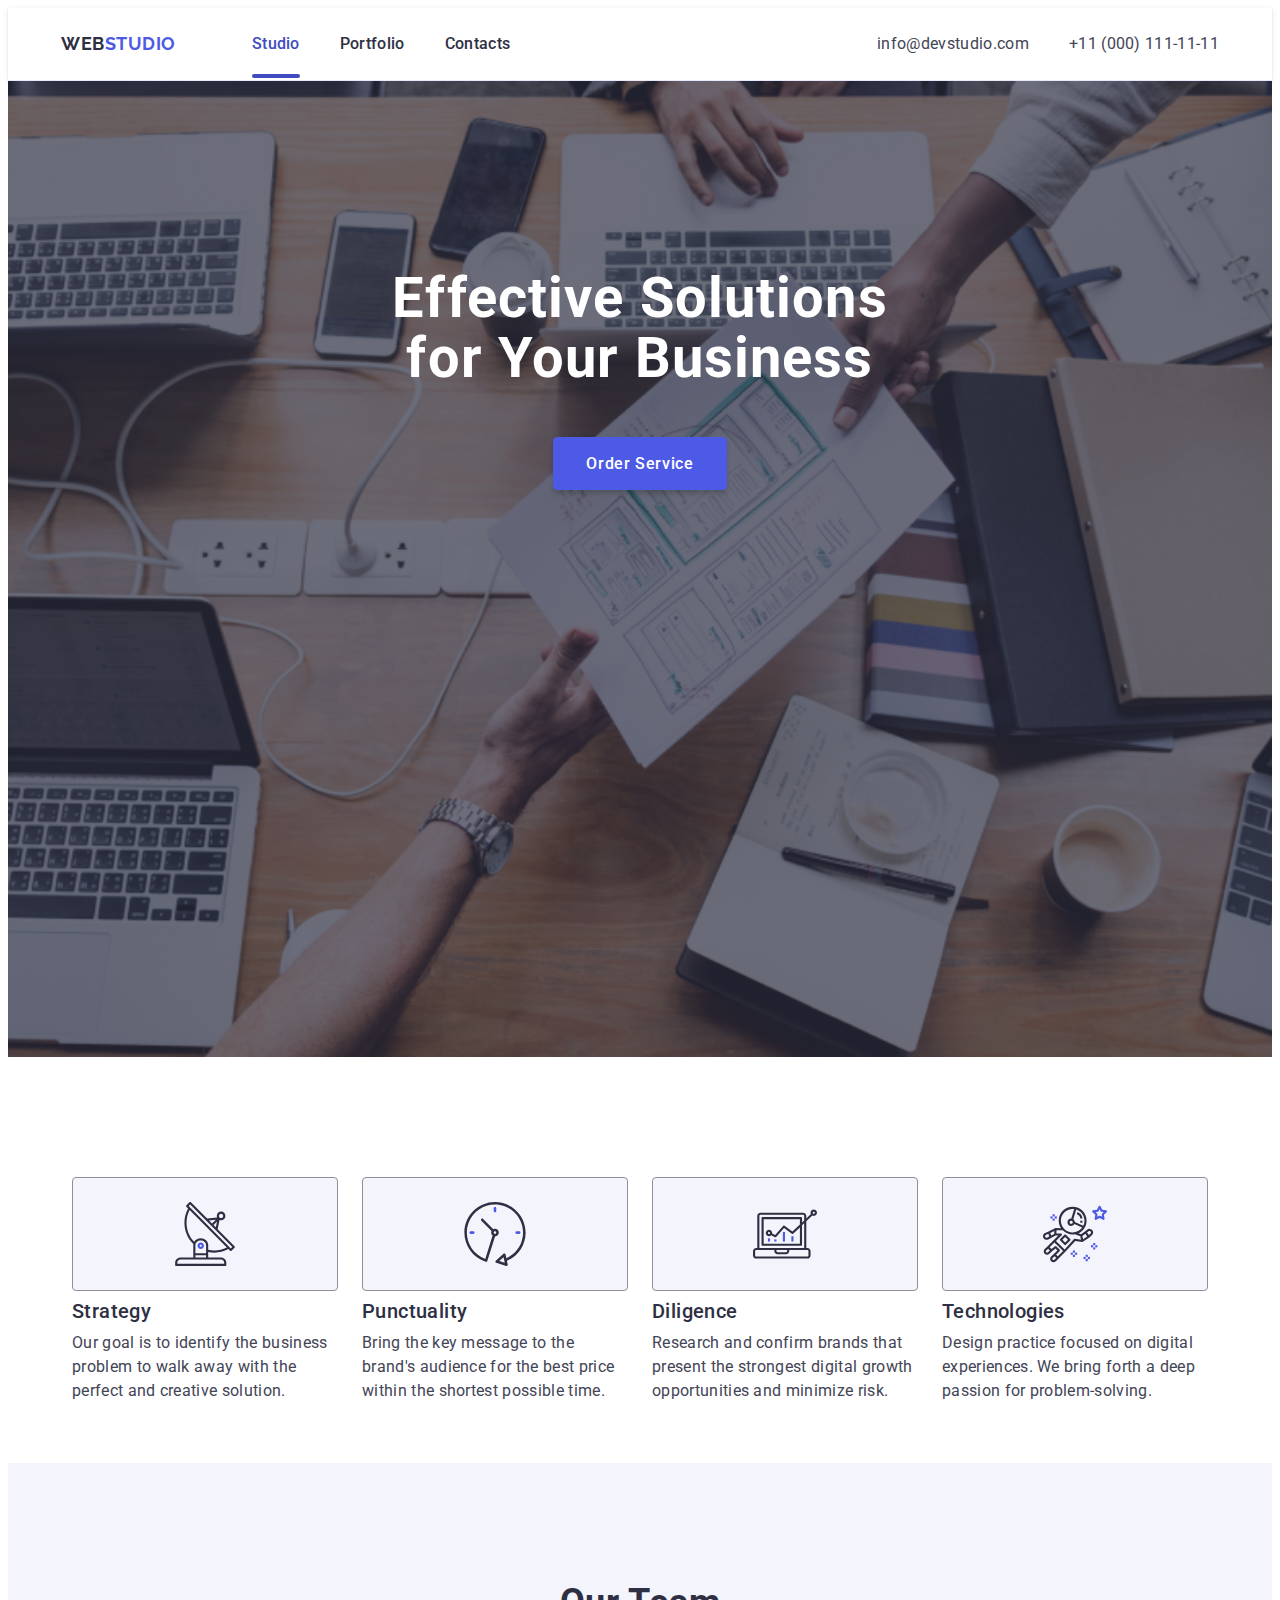
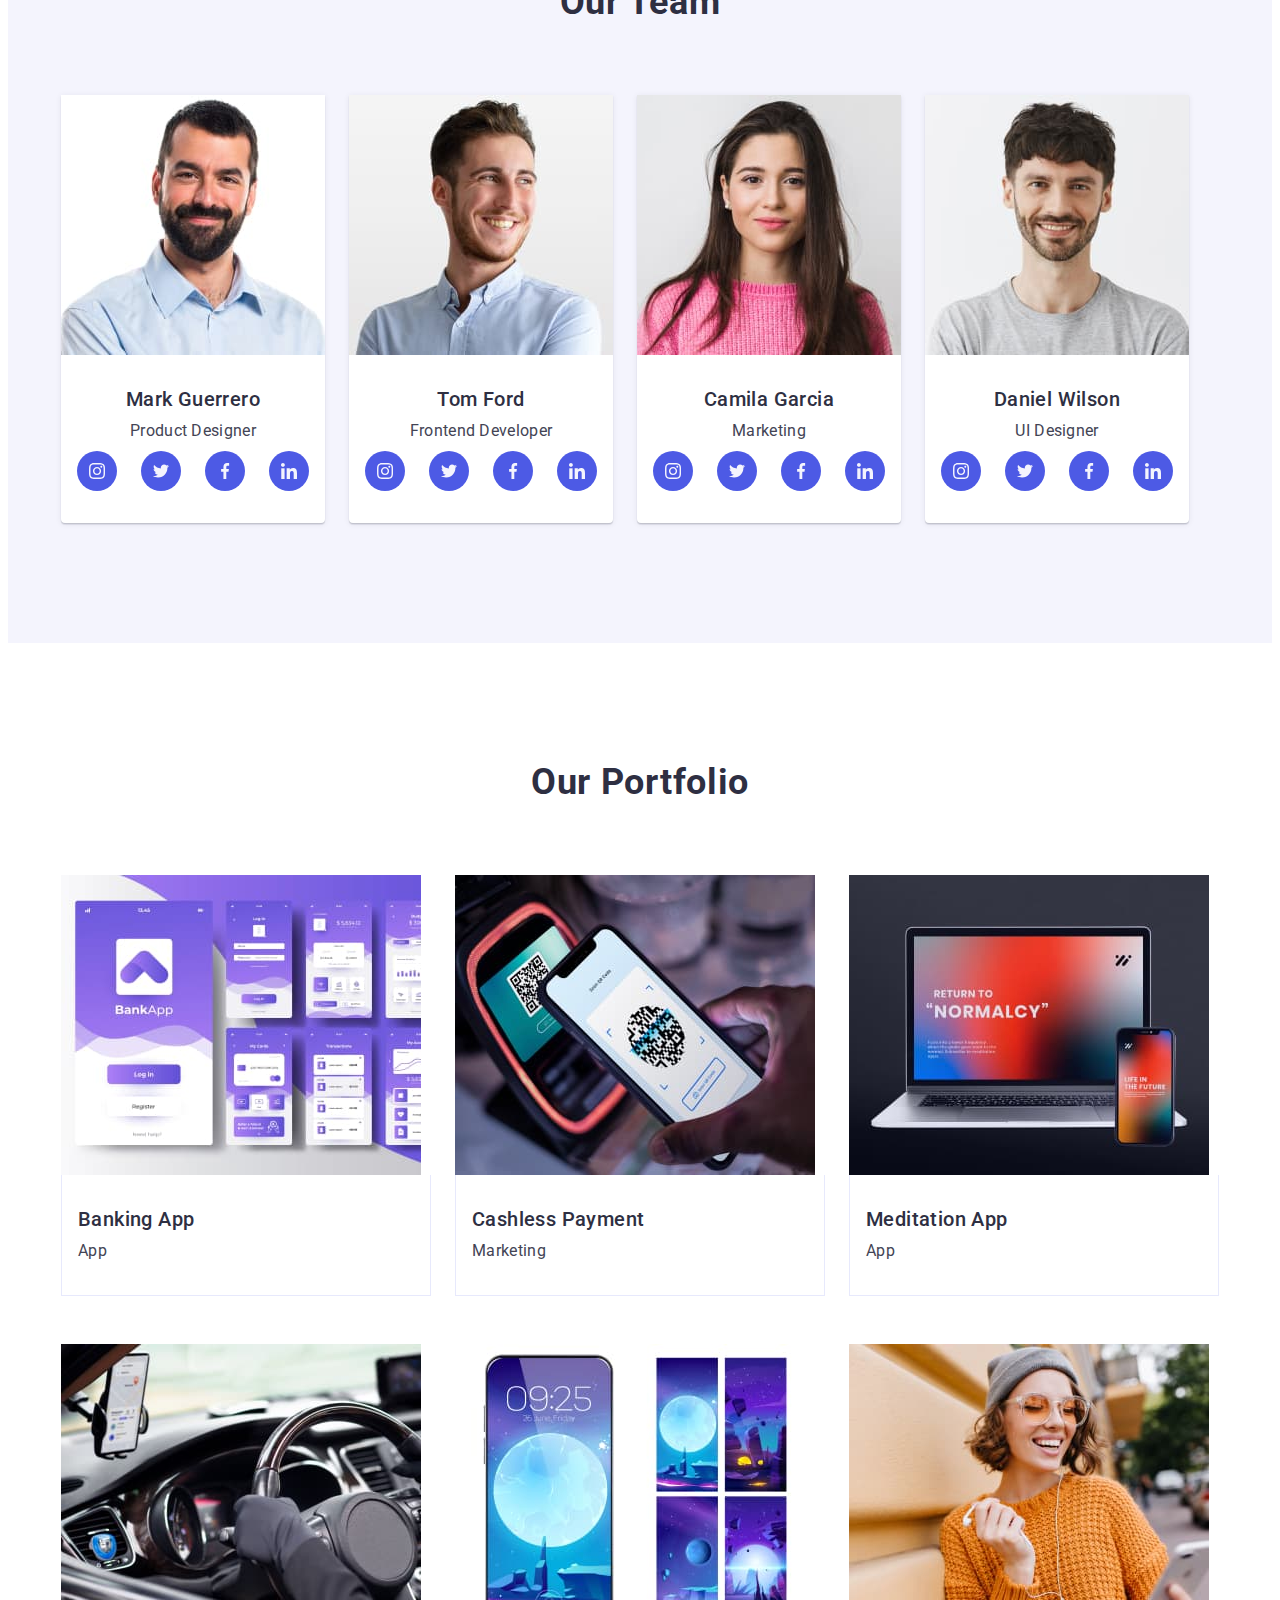
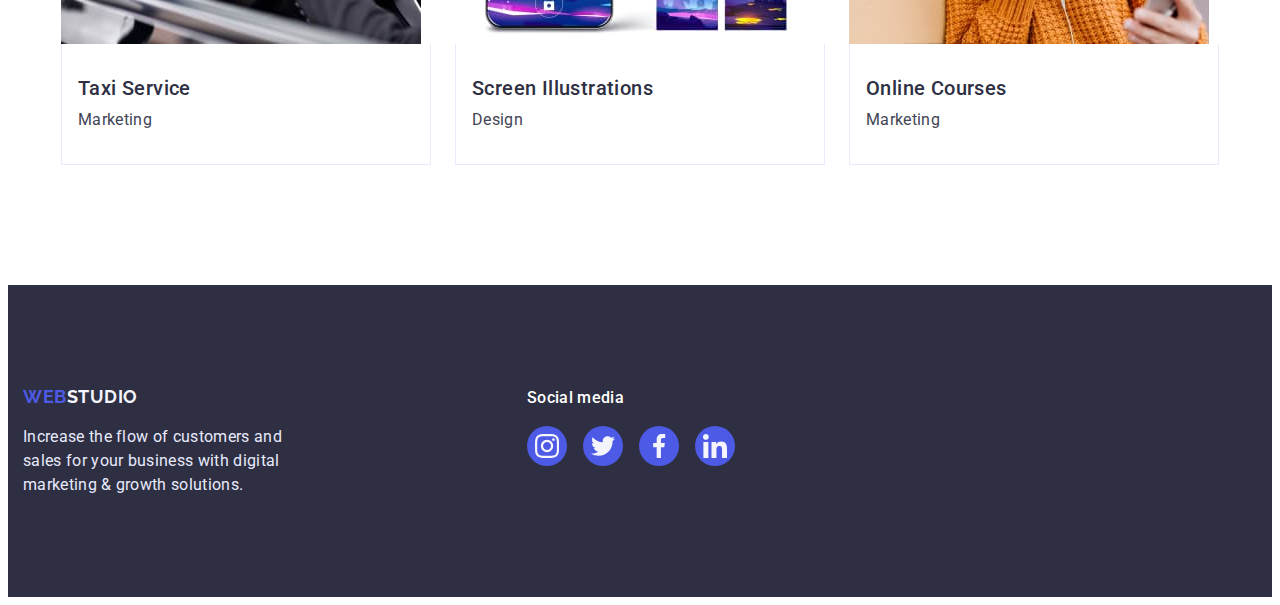
==== commit 69dffa65: ".css" ====
--- a/index.html
+++ b/index.html
@@ -12,7 +12,7 @@
     <link rel="preconnect" href="https://fonts.googleapis.com" />
     <link rel="preconnect" href="https://fonts.gstatic.com" crossorigin />
     <link
-      href="https://fonts.googleapis.com/css2?family=Raleway:wght@100;200;300;400;500;600;700;800;900&family=Roboto:wght@100;300;400;500;700;900&display=swap"
+      href="https://fonts.googleapis.com/css2?family=Raleway:wght@700;&family=Roboto:wght@400;500;700;&display=swap"
       rel="stylesheet"
     />
   </head>
@@ -29,7 +29,7 @@
               <a class="header-link link current" href="./index.html">Studio</a>
             </li>
             <li class="header-list-point">
-              <a class="header-link link" href="./portfolio.html">Portfolio</a>
+              <a class="header-link link" href="#portfolio">Portfolio</a>
             </li>
             <li class="header-list-point">
               <a class="header-link link" href="">Contacts</a></li>
@@ -292,7 +292,7 @@
       </section>
 
       <!-- section portfolio -->
-      <section class="portfolio">
+      <section class="portfolio" id="portfolio">
         <div class="container">
           <h2 class="portfolio-main-title">Our Portfolio</h2>
           <ul class="portfolio-list">
--- a/css/styles.css
+++ b/css/styles.css
@@ -105,27 +105,25 @@
   gap: 40px;
 }
 
-.header-list-point {
-  position: relative; 
-}
+
 
 .logo,
 .logo-web {
   font-family: "Raleway", sans-serif;
-  font-weight: 800;
+  font-weight: 700;
   font-size: 18px;
   line-height: 1.33;
   letter-spacing: 0.03em;
   text-transform: uppercase;
-  color: var(--dark-color);
 }
 
 .logo {
   margin-right: 76px;
+  color: #2E2F42;
 }
 
 .logo-web {
-  color: var(--primary-brand-color);
+  color: #4D5AE5;
 }
 
 .list {
@@ -137,19 +135,18 @@
 }
 
 .header-link {
-  color: #404bbf;
   font-weight: 500;
   font-size: 16px;
   line-height: 1.5;
   cursor: pointer;
   letter-spacing: 0.02em;
-  color: var(--dark-color);
   padding: 24px 0 24px;
-  position: relative;
+  color: #2e2f42;
   transition: color 250ms cubic-bezier(0.4, 0, 0.2, 1);
-}
-
-.header-link::after {
+
+}
+
+.current::after {
   content: '';
   width: 100%;
   position: absolute;
@@ -161,7 +158,8 @@
 }
 
 .current {
-  color: var(--primary-brand-color);
+  color: #404bbf;
+  position: relative;
 }
 
 .header-link:hover,
@@ -202,14 +200,13 @@
   padding-top: 188px;
   padding-bottom: 188px;
   background-color: var(--dark-color);
-  background-image: var(--bg-gradient), url(../img/people_office_bg.jpg);
+  background-image: var(--bg-gradient), url(../images/people_office_bg.jpg);
   background-repeat: no-repeat;
   background-position: center;
   background-size: cover;
   max-width: 1440px;
   height: 600px;
   margin: 0 auto;
-  background-image: linear-gradient(rgba(46, 47, 66, 0.7), rgba(46, 47, 66, 0.7)), url(../images/img-name.jpeg);
 }
 /*
 .main-title-items {
@@ -519,12 +516,22 @@
 
 .footer-logo {
   font-family: "Raleway", sans-serif;
-  font-weight: 800;
+  font-weight: 700;
   font-size: 18px;
   line-height: calc(21 / 18);
   letter-spacing: 0.03em;
   text-transform: uppercase;
-  color: var(--light-color);
+  color: #4D5AE5;
+}
+
+.logo-web-footer {
+  font-family: "Raleway", sans-serif;
+  font-weight: 700;
+  font-size: 18px;
+  line-height: 1.33;
+  letter-spacing: 0.03em;
+  text-transform: uppercase;
+  color: #F4F4FD;
 }
 
 .footer-text {
@@ -599,6 +606,12 @@
 }
 
 .portfolio-main-title{
+  font-weight: 700;
+  font-size: 36px;
+  line-height: 1.11;
+  text-align: center;
+  letter-spacing: 0.02em;
+  text-transform: capitalize;
   margin-bottom: 72px;
 }
 
@@ -607,16 +620,20 @@
   flex-wrap: wrap;
   column-gap: 24px;
   row-gap: 48px;
-}
-
-.portfolio-list-point:hover .portfolio-container p {
-    transform: translateY(0%);
 }
 
 .portfolio-list-point {
   width: calc((100% - 48px) / 3);
   transition: box-shadow 250ms cubic-bezier(0.4, 0, 0.2, 1); 
   list-style-type: none;
+}
+
+.portfolio-list-point:hover {
+  box-shadow: 0px 1px 6px rgba(46, 47, 66, 0.08), 0px 1px 1px rgba(46, 47, 66, 0.16), 0px 2px 1px rgba(46, 47, 66, 0.08);
+}
+
+.portfolio-list-point:hover .portfolio-img-container p  {
+    transform: translateY(0%);
 }
 
 .portfolio-container {
@@ -673,7 +690,7 @@
   width: 100%;
   transform: translateY(100%);
   transition: transform 250ms cubic-bezier(0.4, 0, 0.2, 1);
-  
+
 }
 
 
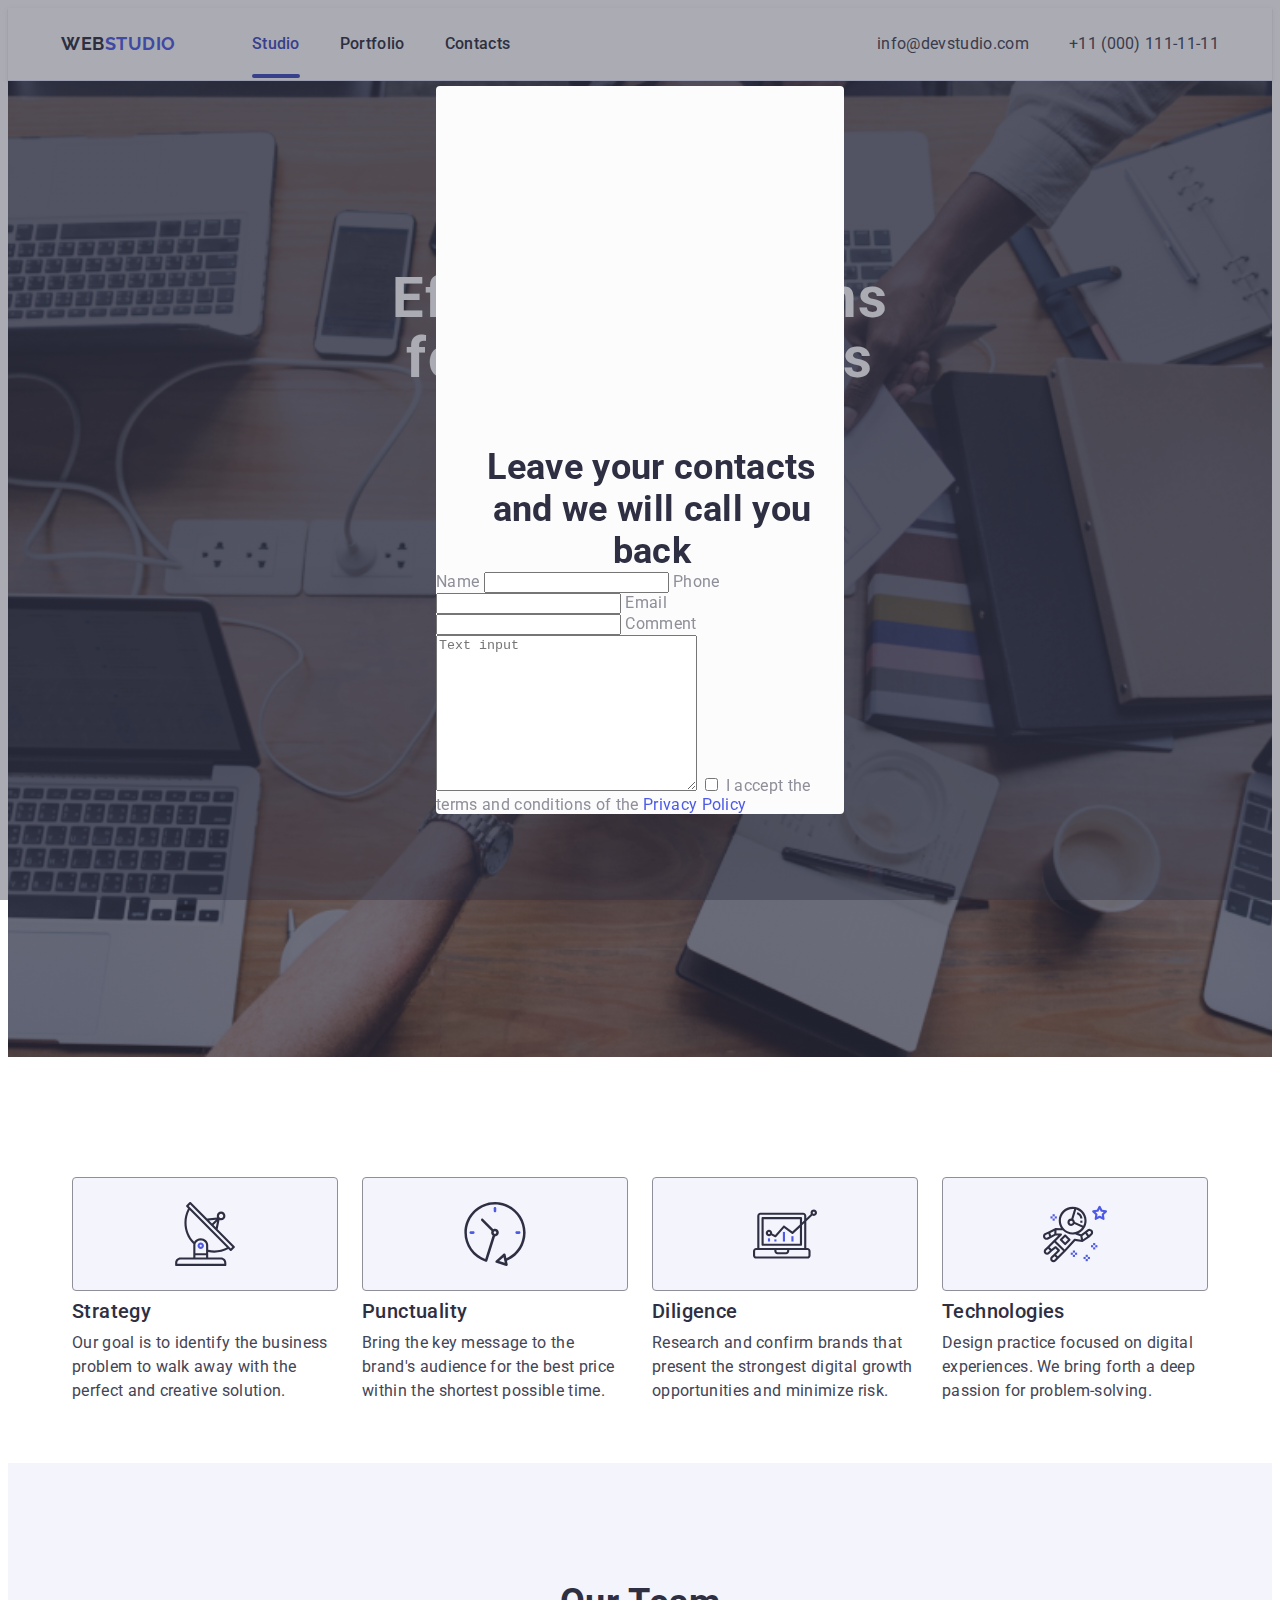
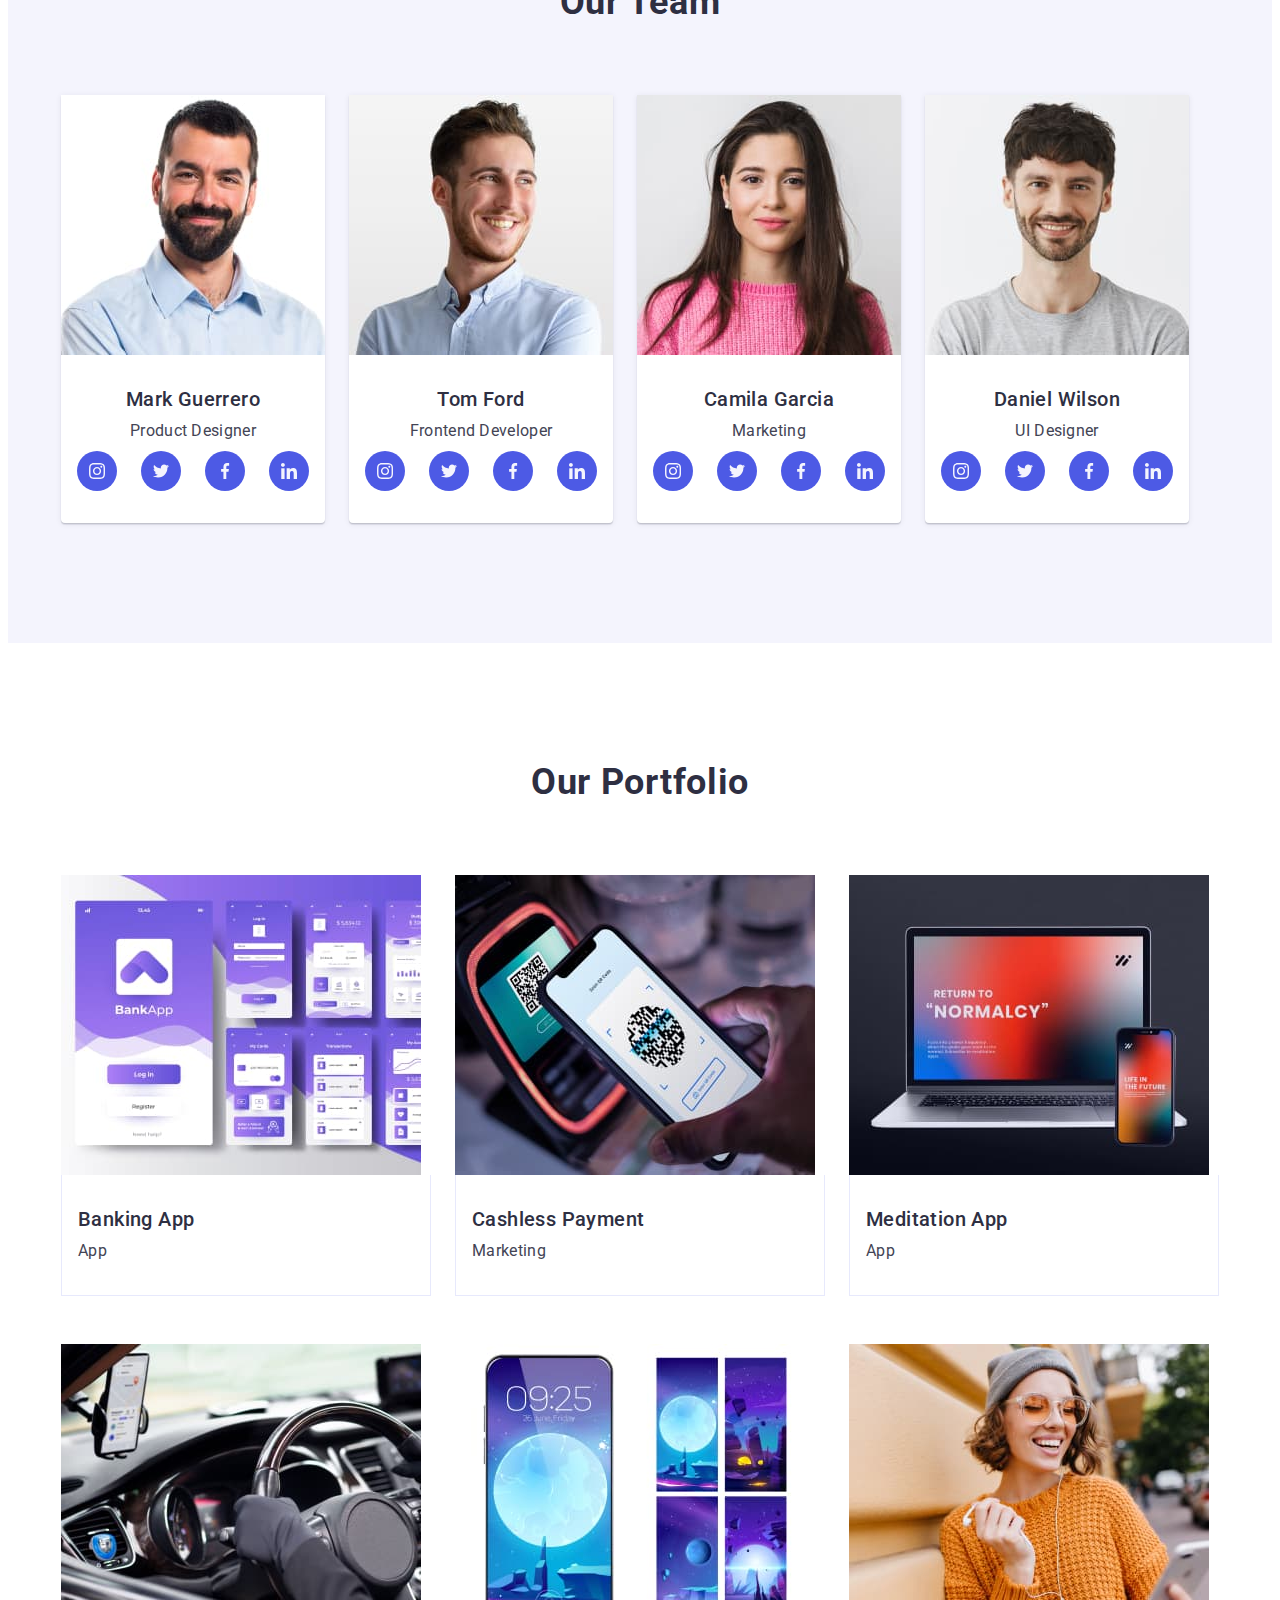
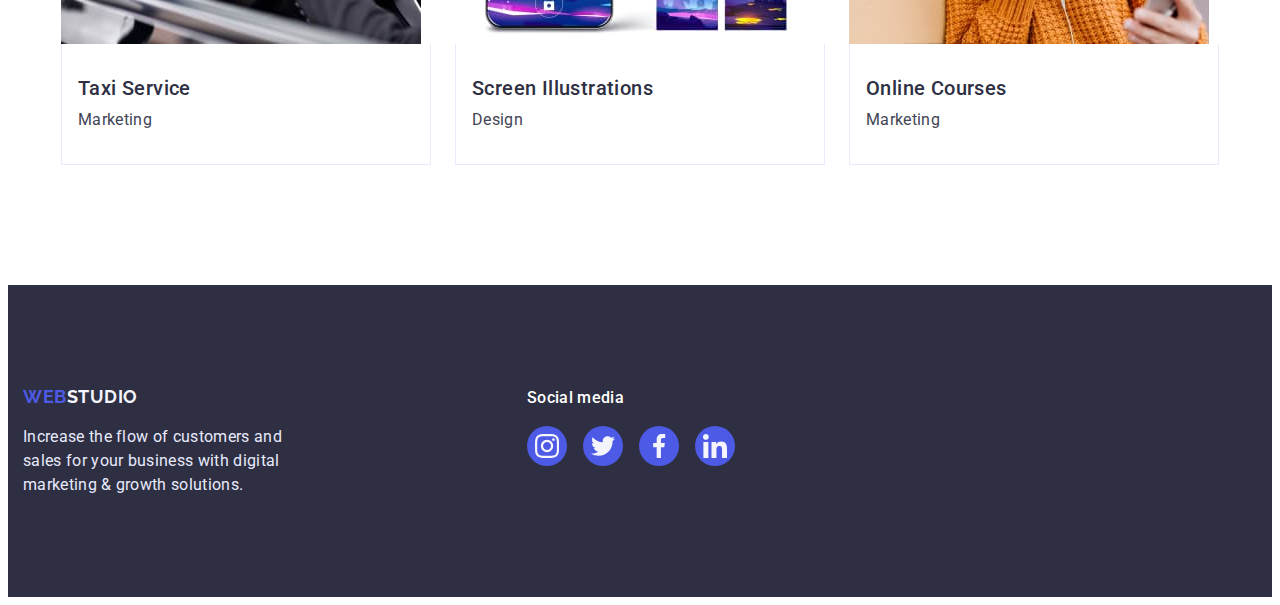
==== commit 075307a9: "modal" ====
--- a/index.html
+++ b/index.html
@@ -390,6 +390,33 @@
         </div>
       </section>
     </main>
+<!-- modal -->
+    <div class="modal-overlay">
+      <div class="modal">
+        <h2 class="modal-main-text">Leave your contacts and we will call you back</h2>
+        <label class="modal-label">Name
+          <input type="text" name="name">          
+        </label>
+        <label class="modal-label">Phone
+          <input type="tel" name="tel-number">
+        </label>
+        <label class="modal-label">Email
+          <input type="email" name="modal-email">
+        </label>
+        <label class="modal-label">
+          Comment
+          <textarea name="modal-comment" id="modal-comment" cols="30" rows="10" placeholder="Text input"></textarea>
+        </label>
+        <label class="modal-label">
+          <input class="moda-policy-checkbox" type="checkbox" name="modal-policy" value="modal-policy" required />
+        I accept the terms and conditions of the  
+        <a class="modal-policy-link link" href=" ">
+          Privacy Policy
+        </a>
+        </label>      
+      </div>
+    </div>
+
 
     <!-- footer-->
     <footer class="footer">
--- a/css/styles.css
+++ b/css/styles.css
@@ -153,7 +153,7 @@
   left: 0;
   bottom: -1px;
   height: 4px;
-  background-color: #404bbf;
+  background-color: #404bbf; 
   border-radius: 2px;
 }
 
@@ -708,4 +708,61 @@
   clip-path: inset(100%);
   clip: rect(0 0 0 0);
   overflow: hidden;
-}+}
+
+
+/* ________________modal_________________________________ */
+
+.modal-overlay {
+  background-color: rgba(46, 47, 66, 0.4);
+  position: fixed;
+  top: 0;
+  left: 0;
+  width: 100%;
+  height:   100%;
+  z-index: 999;
+  /* display: flex;
+  justify-content: center;
+  align-items: center; */
+
+
+}
+
+.modal {
+  position: absolute;
+  top: 50%;
+  left: 50%;;
+  background-color: #FCFCFC;
+  max-width: 408px;
+  min-height: 584px;
+  overflow-y: auto;
+  border-radius: 4px;
+transform: translate(-50%, -50%);
+}
+
+.modal-main-text{
+  font-family: "Roboto", sans-serif;
+  font-size: 36px;
+  font-weight: 700;
+  text-align: center;
+  color: #2E2F42;
+  padding-top: 360px;
+  padding-left: 24px;
+}
+
+.modal-label {
+  color: #8E8F99;
+}
+
+.modal-label::placeholder {
+  /* color: #2e2f42; */
+color: rgba(142, 143, 153, 0.4);
+
+}
+
+.modal-policy-link {
+  color: #4D5AE5;
+}
+
+
+
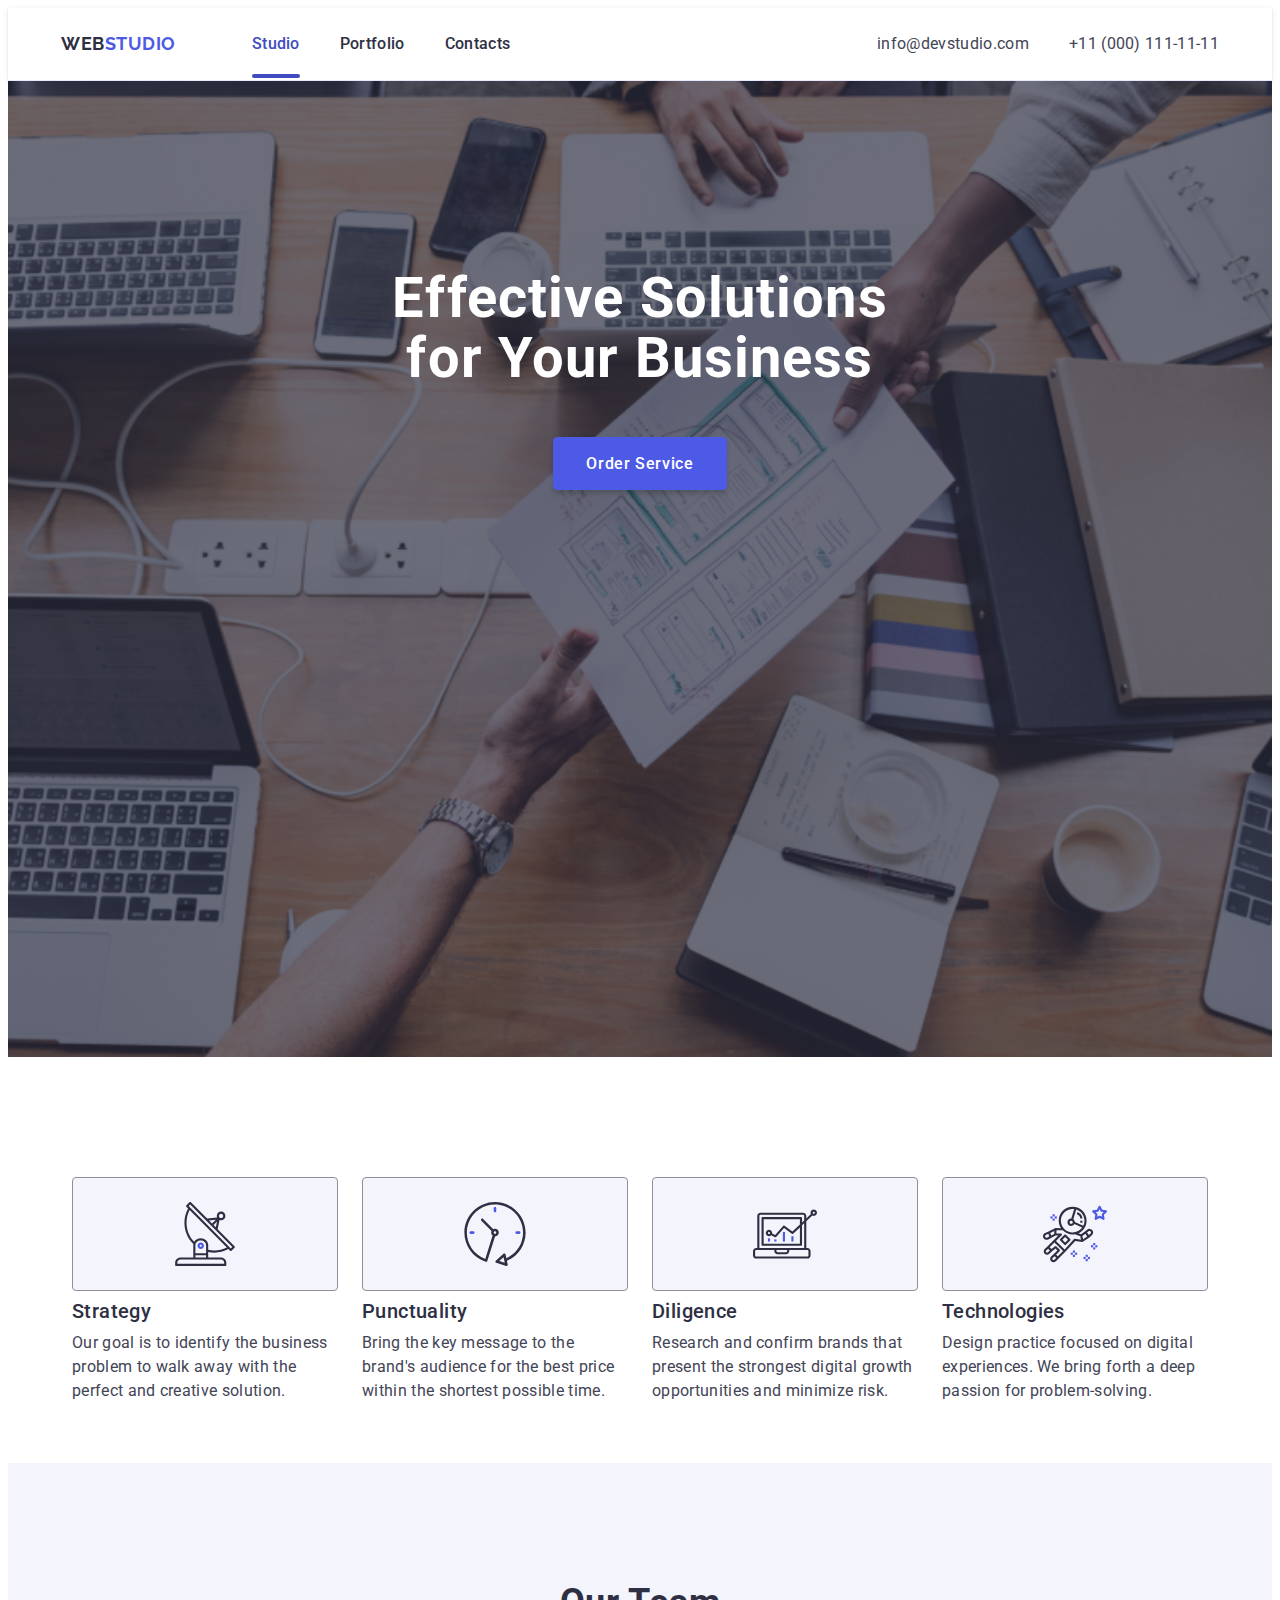
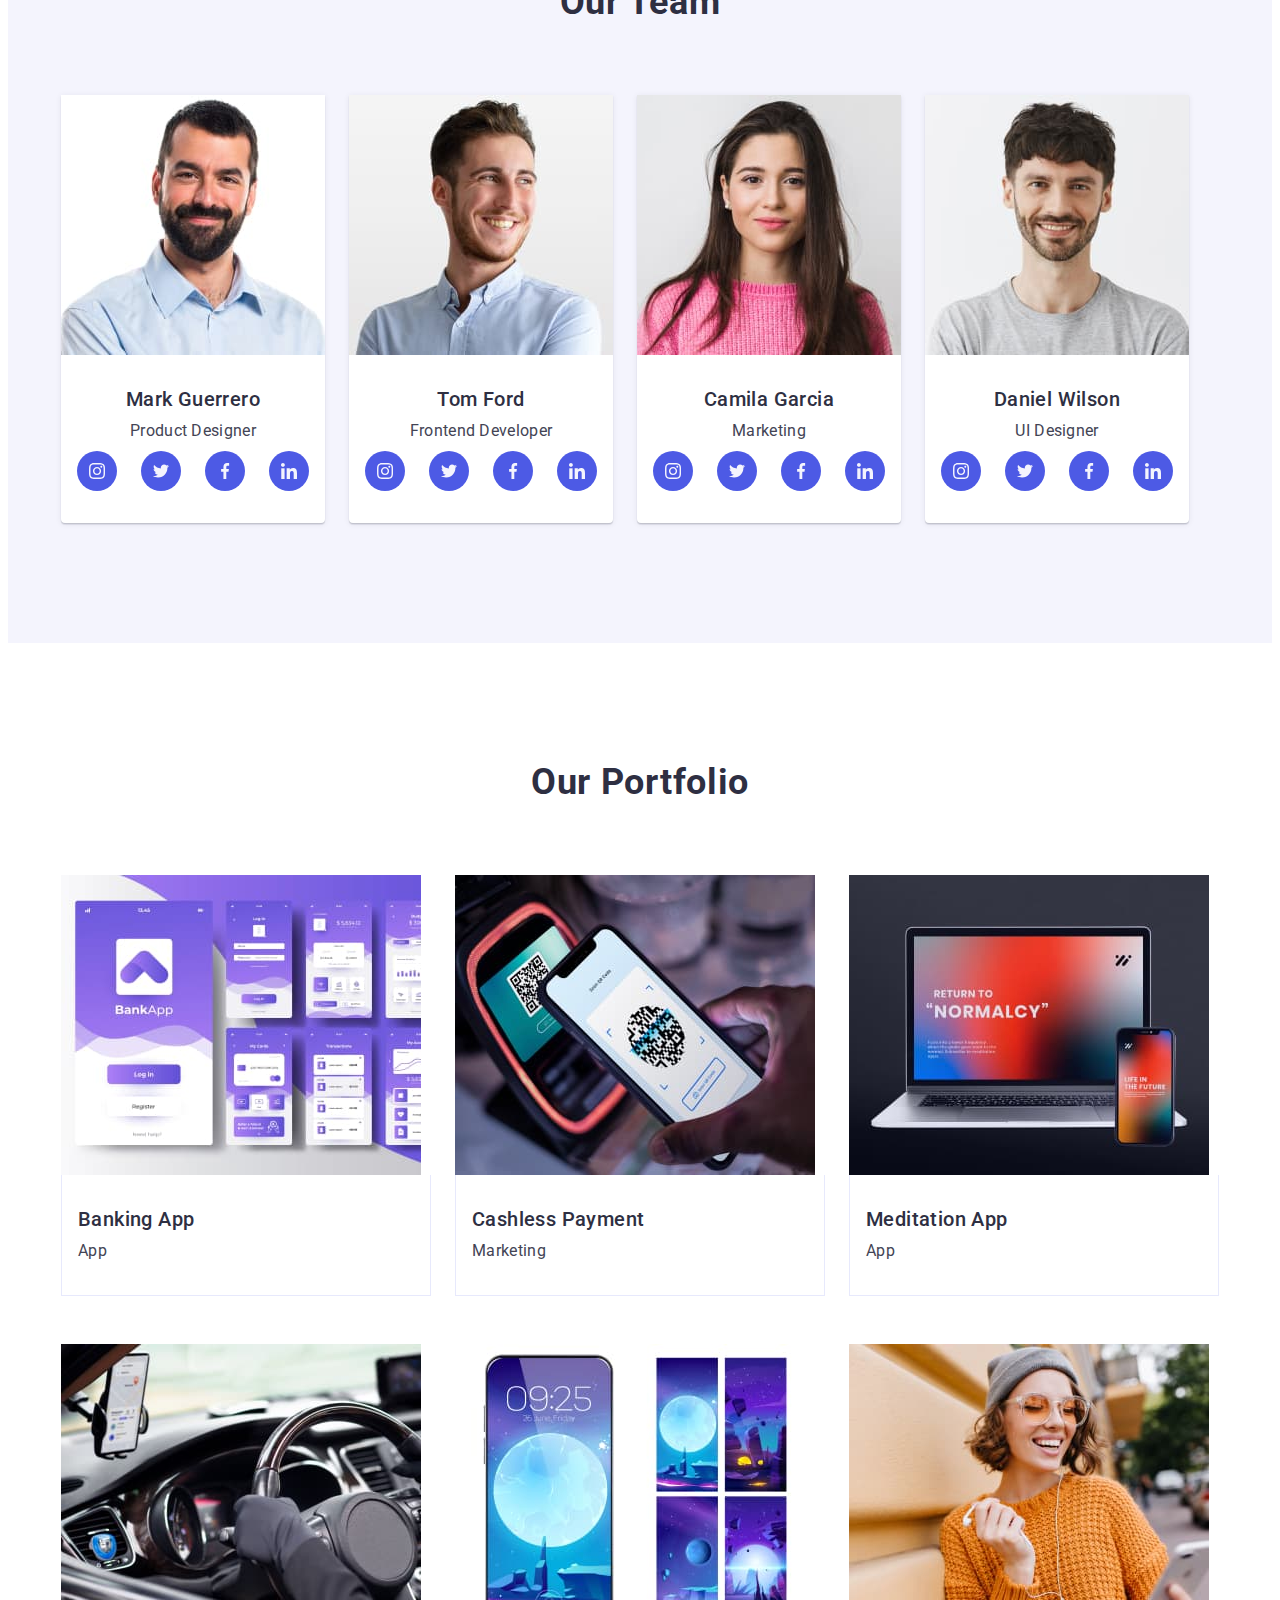
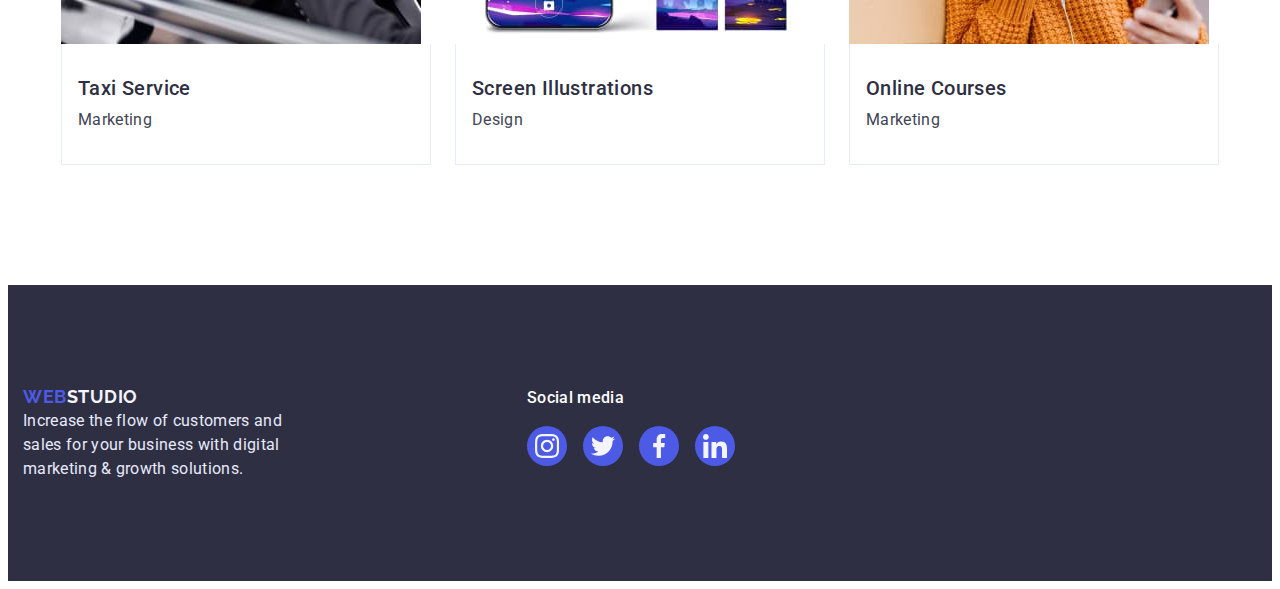
==== commit 5286d5bc: "d" ====
--- a/index.html
+++ b/index.html
@@ -390,33 +390,6 @@
         </div>
       </section>
     </main>
-<!-- modal -->
-    <div class="modal-overlay">
-      <div class="modal">
-        <h2 class="modal-main-text">Leave your contacts and we will call you back</h2>
-        <label class="modal-label">Name
-          <input type="text" name="name">          
-        </label>
-        <label class="modal-label">Phone
-          <input type="tel" name="tel-number">
-        </label>
-        <label class="modal-label">Email
-          <input type="email" name="modal-email">
-        </label>
-        <label class="modal-label">
-          Comment
-          <textarea name="modal-comment" id="modal-comment" cols="30" rows="10" placeholder="Text input"></textarea>
-        </label>
-        <label class="modal-label">
-          <input class="moda-policy-checkbox" type="checkbox" name="modal-policy" value="modal-policy" required />
-        I accept the terms and conditions of the  
-        <a class="modal-policy-link link" href=" ">
-          Privacy Policy
-        </a>
-        </label>      
-      </div>
-    </div>
-
 
     <!-- footer-->
     <footer class="footer">
--- a/css/styles.css
+++ b/css/styles.css
@@ -538,7 +538,6 @@
   line-height: 1.5;
   color: var(--accent-color);
   max-width: 264px;
-  margin-top: 16px;
 }
 
 .footer-soc-text {
@@ -708,61 +707,4 @@
   clip-path: inset(100%);
   clip: rect(0 0 0 0);
   overflow: hidden;
-}
-
-
-/* ________________modal_________________________________ */
-
-.modal-overlay {
-  background-color: rgba(46, 47, 66, 0.4);
-  position: fixed;
-  top: 0;
-  left: 0;
-  width: 100%;
-  height:   100%;
-  z-index: 999;
-  /* display: flex;
-  justify-content: center;
-  align-items: center; */
-
-
-}
-
-.modal {
-  position: absolute;
-  top: 50%;
-  left: 50%;;
-  background-color: #FCFCFC;
-  max-width: 408px;
-  min-height: 584px;
-  overflow-y: auto;
-  border-radius: 4px;
-transform: translate(-50%, -50%);
-}
-
-.modal-main-text{
-  font-family: "Roboto", sans-serif;
-  font-size: 36px;
-  font-weight: 700;
-  text-align: center;
-  color: #2E2F42;
-  padding-top: 360px;
-  padding-left: 24px;
-}
-
-.modal-label {
-  color: #8E8F99;
-}
-
-.modal-label::placeholder {
-  /* color: #2e2f42; */
-color: rgba(142, 143, 153, 0.4);
-
-}
-
-.modal-policy-link {
-  color: #4D5AE5;
-}
-
-
-
+}